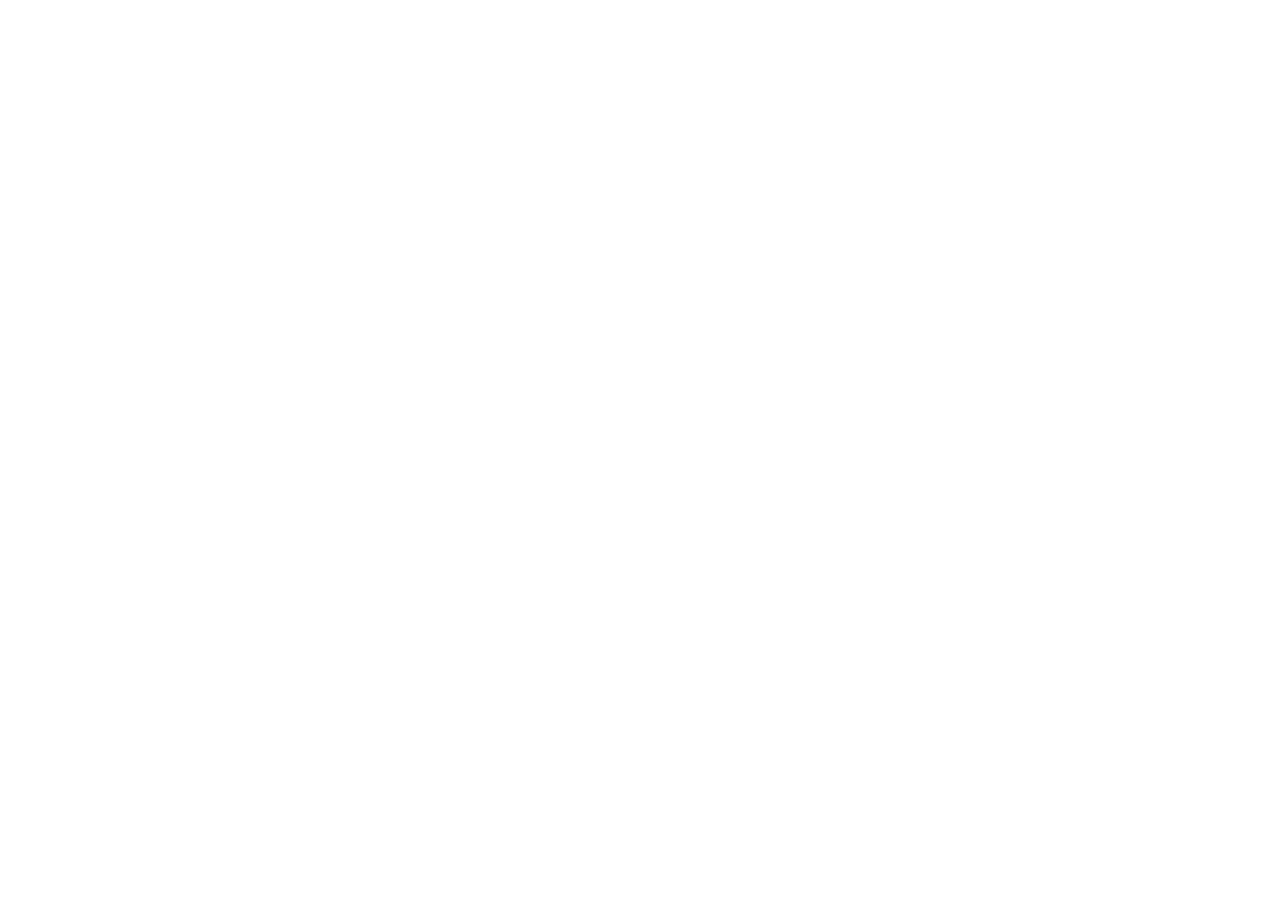
==== login.html @ f93dd8e2 "提交了index.html文件" ====
<!DOCTYPE html>
<html lang="en">

<head>
    <meta charset="UTF-8">
    <meta http-equiv="X-UA-Compatible" content="IE=edge">
    <meta name="viewport" content="width=device-width, initial-scale=1.0">
    <title>登录</title>
</head>

<body>

</body>

</html>
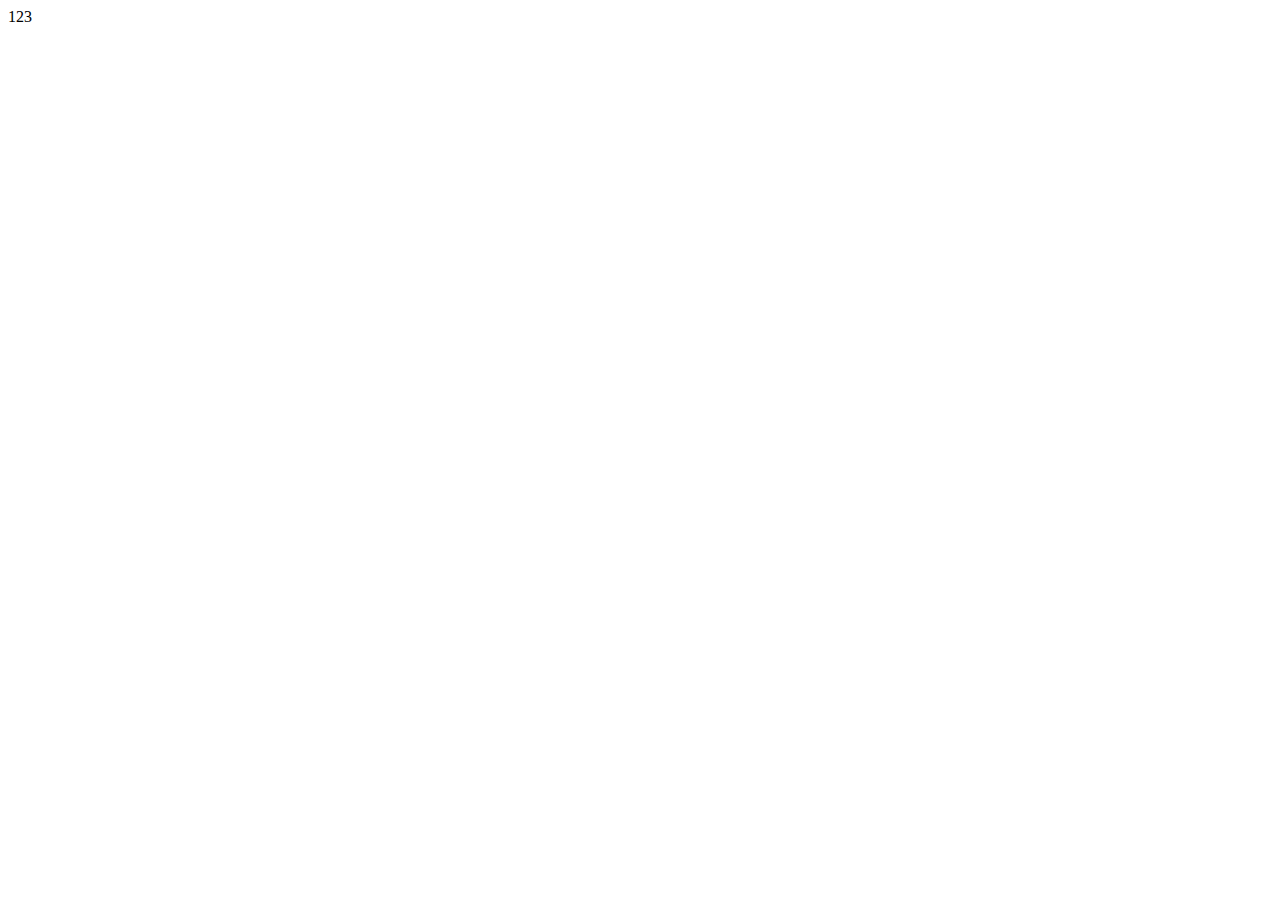
==== commit 2b644386: "初始化了index.html的内容" ====
--- a/login.html
+++ b/login.html
@@ -9,6 +9,7 @@
 </head>
 
 <body>
+    <div>123</div>
 
 </body>
 
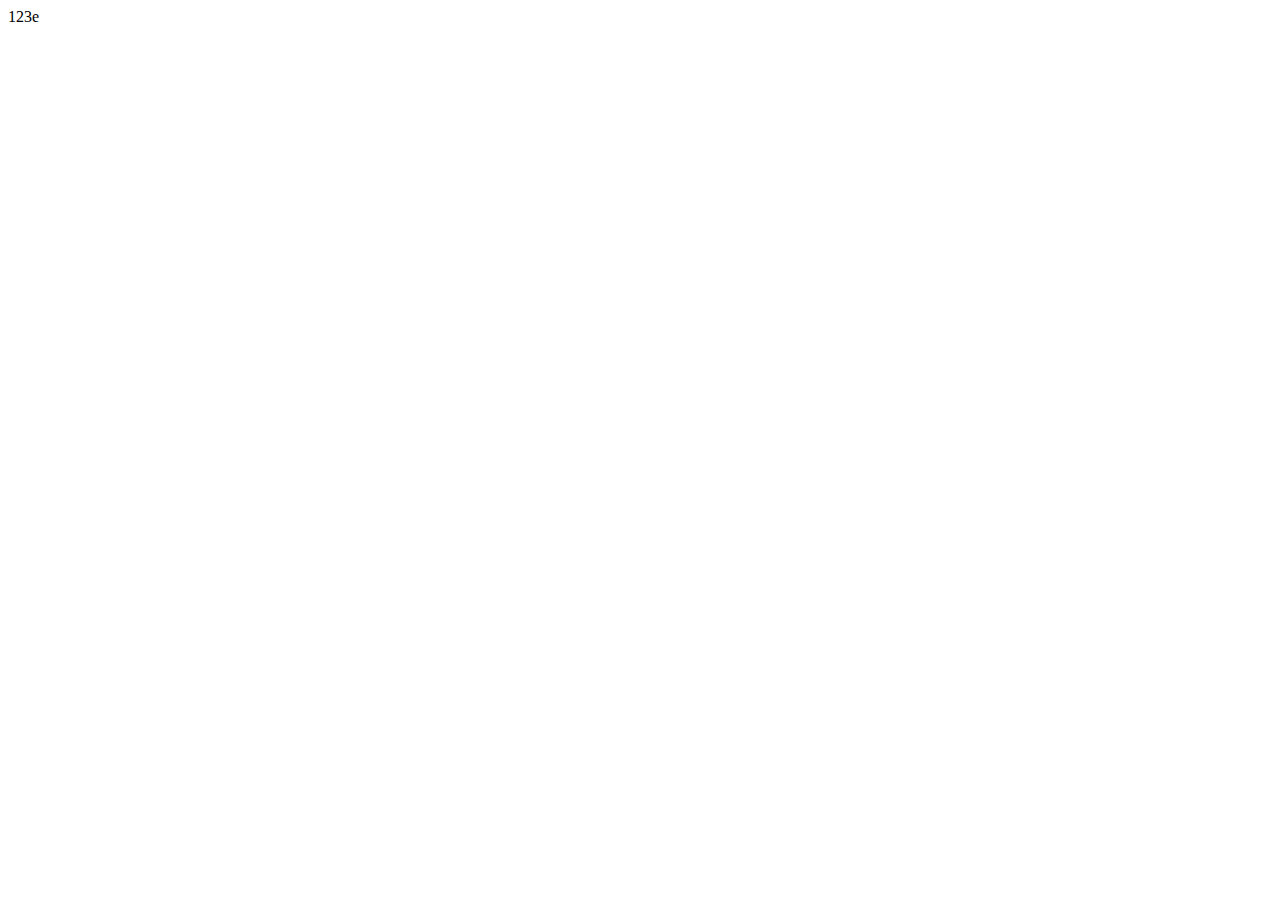
==== commit fb4915f3: "提交了layui" ====
--- a/login.html
+++ b/login.html
@@ -9,7 +9,7 @@
 </head>
 
 <body>
-    <div>123</div>
+    <div>123e</div>
 
 </body>
 
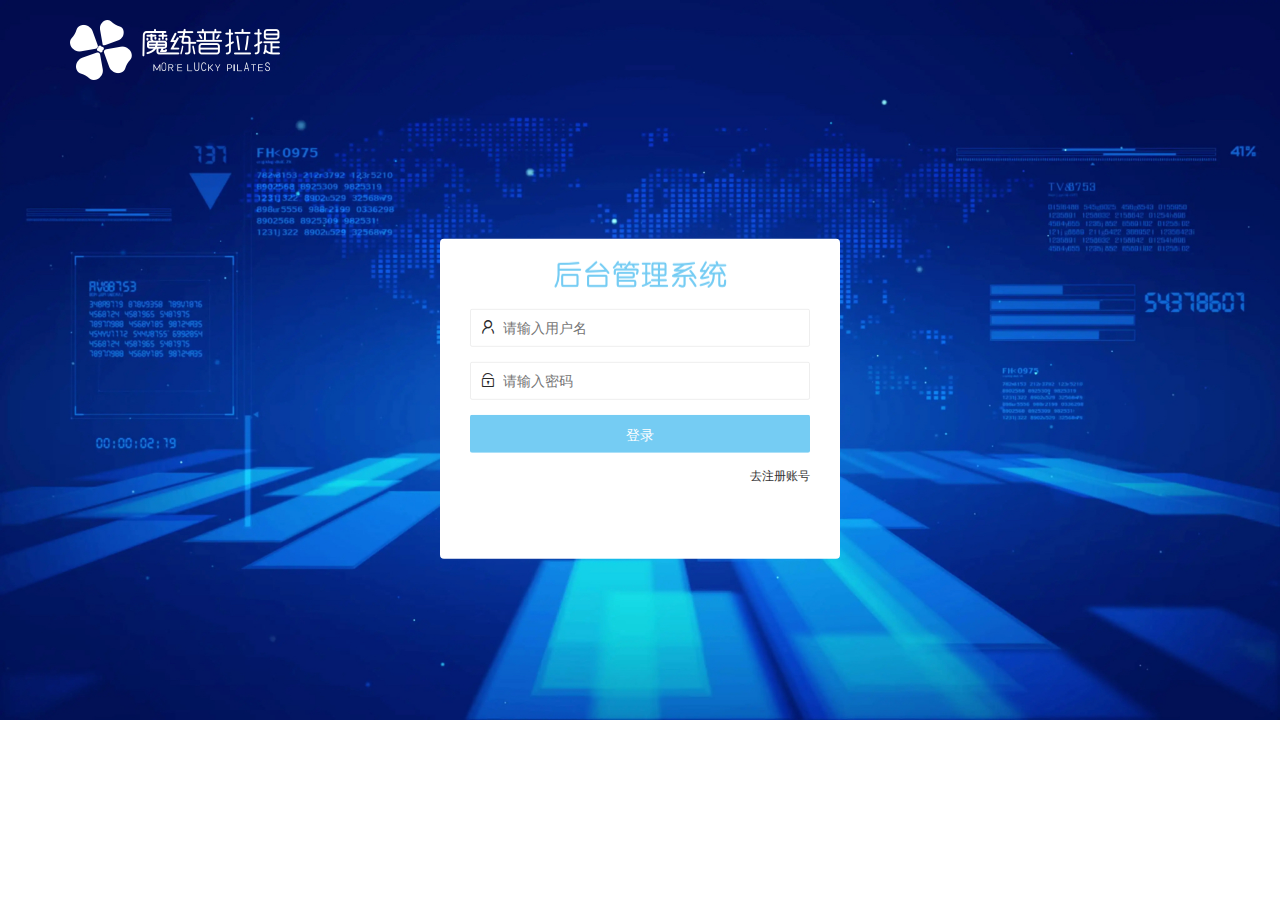
==== commit 83fa6f41: "完成了登录注册功能的开发" ====
--- a/login.html
+++ b/login.html
@@ -6,10 +6,77 @@
     <meta http-equiv="X-UA-Compatible" content="IE=edge">
     <meta name="viewport" content="width=device-width, initial-scale=1.0">
     <title>登录</title>
+    <link rel="stylesheet" href="/lib/layui/css/layui.css">
+    <link rel="stylesheet" href="/css/login.css">
+    <script src="/lib/layui/layui.js"></script>
+    <script src="/lib/jQuery.mini.js"></script>
+    <script src="/js/baseAPI.js"></script>
+    <script src="/js/login.js"></script>
+
 </head>
 
 <body>
-    <div>123e</div>
+    <!-- logo -->
+    <div class="layui-main">
+        <img src="/images/logo.png" alt="">
+    </div>
+    <!-- 登录注册 -->
+    <div class="loginBox">
+        <div class="title-box"></div>
+        <!-- 登录的div -->
+        <div class="login-box">
+            <form class="layui-form" id="form_login">
+                <!-- 用户名 -->
+                <div class="layui-form-item">
+                    <i class="layui-icon layui-icon-username"></i>
+                    <input type="text" name="username" required lay-verify="required" placeholder="请输入用户名" autocomplete="off" class="layui-input">
+                </div>
+                <!-- 密码 -->
+                <div class="layui-form-item">
+                    <i class="layui-icon layui-icon-password
+                    "></i>
+                    <input type="password" name="password" required lay-verify="required|pwd" placeholder="请输入密码" autocomplete="off" class="layui-input">
+                </div>
+                <!-- 登录按钮　 -->
+                <div class="layui-form-item">
+                    <button class="layui-btn layui-btn-fluid" lay-submit>登录</button>
+                </div>
+                <div class="layui-form-item link">
+                    <a href="javascripr:;" id="link_red">去注册账号</a>
+                </div>
+            </form>
+        </div>
+        <!-- 注册的div -->
+        <div class="reg-box">
+            <form class="layui-form" id="form_reg">
+                <!-- 用户名 -->
+                <div class="layui-form-item">
+                    <i class="layui-icon layui-icon-username"></i>
+                    <input type="text" name="username" required lay-verify="required" placeholder="请输入用户名" autocomplete="off" class="layui-input">
+                </div>
+                <!-- 密码 -->
+                <div class="layui-form-item">
+                    <i class="layui-icon layui-icon-password
+                    "></i>
+                    <input type="password" name="password" required lay-verify="required|pwd" placeholder="请输入密码" autocomplete="off" class="layui-input">
+                </div>
+                <!-- 确认密码 -->
+                <div class="layui-form-item">
+                    <i class="layui-icon layui-icon-password
+                    "></i>
+                    <input type="password" name="repassword" required lay-verify="required|pwd|repwd" placeholder="再次确认密码" autocomplete="off" class="layui-input">
+                </div>
+                <!-- 注册按钮 -->
+                <div class="layui-form-item">
+                    <button class="layui-btn layui-btn-fluid" lay-submit>注册</button>
+                </div>
+                <div class="layui-form-item link">
+                    <a href="javascripr:;" id="link_login">去登录</a>
+                </div>
+            </form>
+
+        </div>
+    </div>
 
 </body>
 
--- a/lib/layui/css/layui.css
+++ b/lib/layui/css/layui.css
@@ -0,0 +1 @@
+.layui-inline,img{display:inline-block;vertical-align:middle}h1,h2,h3,h4,h5,h6{font-weight:400}a,body{color:#333}.layui-edge,.layui-header,.layui-inline,.layui-main{position:relative}.layui-edge,hr{height:0;overflow:hidden}.layui-layout-body,.layui-side,.layui-side-scroll{overflow-x:hidden}.layui-edge,.layui-elip,hr{overflow:hidden}.layui-btn,.layui-edge,.layui-inline,img{vertical-align:middle}.layui-btn,.layui-disabled,.layui-icon,.layui-unselect{-moz-user-select:none;-webkit-user-select:none;-ms-user-select:none}blockquote,body,button,dd,div,dl,dt,form,h1,h2,h3,h4,h5,h6,input,li,ol,p,pre,td,textarea,th,ul{margin:0;padding:0;-webkit-tap-highlight-color:rgba(0,0,0,0)}a:active,a:hover{outline:0}img{border:none}li{list-style:none}table{border-collapse:collapse;border-spacing:0}h4,h5,h6{font-size:100%}button,input,optgroup,option,select,textarea{font-family:inherit;font-size:inherit;font-style:inherit;font-weight:inherit;outline:0}pre{white-space:pre-wrap;white-space:-moz-pre-wrap;white-space:-pre-wrap;white-space:-o-pre-wrap;word-wrap:break-word}body{line-height:1.6;color:rgba(0,0,0,.85);font:14px Helvetica Neue,Helvetica,PingFang SC,Tahoma,Arial,sans-serif}hr{line-height:0;margin:10px 0;padding:0;border:none!important;border-bottom:1px solid #eee!important;clear:both;background:0 0}a{text-decoration:none}a:hover{color:#777}a cite{font-style:normal;*cursor:pointer}.layui-border-box,.layui-border-box *{box-sizing:border-box}.layui-box,.layui-box *{box-sizing:content-box}.layui-clear{clear:both;*zoom:1}.layui-clear:after{content:'\20';clear:both;*zoom:1;display:block;height:0}.layui-inline{*display:inline;*zoom:1}.layui-btn,.layui-btn-group,.layui-edge{display:inline-block}.layui-edge{width:0;border-width:6px;border-style:dashed;border-color:transparent}.layui-edge-top{top:-4px;border-bottom-color:#999;border-bottom-style:solid}.layui-edge-right{border-left-color:#999;border-left-style:solid}.layui-edge-bottom{top:2px;border-top-color:#999;border-top-style:solid}.layui-edge-left{border-right-color:#999;border-right-style:solid}.layui-elip{text-overflow:ellipsis;white-space:nowrap}.layui-disabled,.layui-disabled:hover{color:#d2d2d2!important;cursor:not-allowed!important}.layui-circle{border-radius:100%}.layui-show{display:block!important}.layui-hide{display:none!important}.layui-show-v{visibility:visible!important}.layui-hide-v{visibility:hidden!important}@font-face{font-family:layui-icon;src:url(../font/iconfont.eot?v=256);src:url(../font/iconfont.eot?v=256#iefix) format('embedded-opentype'),url(../font/iconfont.woff2?v=256) format('woff2'),url(../font/iconfont.woff?v=256) format('woff'),url(../font/iconfont.ttf?v=256) format('truetype'),url(../font/iconfont.svg?v=256#layui-icon) format('svg')}.layui-icon{font-family:layui-icon!important;font-size:16px;font-style:normal;-webkit-font-smoothing:antialiased;-moz-osx-font-smoothing:grayscale}.layui-icon-reply-fill:before{content:"\e611"}.layui-icon-set-fill:before{content:"\e614"}.layui-icon-menu-fill:before{content:"\e60f"}.layui-icon-search:before{content:"\e615"}.layui-icon-share:before{content:"\e641"}.layui-icon-set-sm:before{content:"\e620"}.layui-icon-engine:before{content:"\e628"}.layui-icon-close:before{content:"\1006"}.layui-icon-close-fill:before{content:"\1007"}.layui-icon-chart-screen:before{content:"\e629"}.layui-icon-star:before{content:"\e600"}.layui-icon-circle-dot:before{content:"\e617"}.layui-icon-chat:before{content:"\e606"}.layui-icon-release:before{content:"\e609"}.layui-icon-list:before{content:"\e60a"}.layui-icon-chart:before{content:"\e62c"}.layui-icon-ok-circle:before{content:"\1005"}.layui-icon-layim-theme:before{content:"\e61b"}.layui-icon-table:before{content:"\e62d"}.layui-icon-right:before{content:"\e602"}.layui-icon-left:before{content:"\e603"}.layui-icon-cart-simple:before{content:"\e698"}.layui-icon-face-cry:before{content:"\e69c"}.layui-icon-face-smile:before{content:"\e6af"}.layui-icon-survey:before{content:"\e6b2"}.layui-icon-tree:before{content:"\e62e"}.layui-icon-ie:before{content:"\e7bb"}.layui-icon-upload-circle:before{content:"\e62f"}.layui-icon-add-circle:before{content:"\e61f"}.layui-icon-download-circle:before{content:"\e601"}.layui-icon-templeate-1:before{content:"\e630"}.layui-icon-util:before{content:"\e631"}.layui-icon-face-surprised:before{content:"\e664"}.layui-icon-edit:before{content:"\e642"}.layui-icon-speaker:before{content:"\e645"}.layui-icon-down:before{content:"\e61a"}.layui-icon-file:before{content:"\e621"}.layui-icon-layouts:before{content:"\e632"}.layui-icon-rate-half:before{content:"\e6c9"}.layui-icon-add-circle-fine:before{content:"\e608"}.layui-icon-prev-circle:before{content:"\e633"}.layui-icon-read:before{content:"\e705"}.layui-icon-404:before{content:"\e61c"}.layui-icon-carousel:before{content:"\e634"}.layui-icon-help:before{content:"\e607"}.layui-icon-code-circle:before{content:"\e635"}.layui-icon-windows:before{content:"\e67f"}.layui-icon-water:before{content:"\e636"}.layui-icon-username:before{content:"\e66f"}.layui-icon-find-fill:before{content:"\e670"}.layui-icon-about:before{content:"\e60b"}.layui-icon-location:before{content:"\e715"}.layui-icon-up:before{content:"\e619"}.layui-icon-pause:before{content:"\e651"}.layui-icon-date:before{content:"\e637"}.layui-icon-layim-uploadfile:before{content:"\e61d"}.layui-icon-delete:before{content:"\e640"}.layui-icon-play:before{content:"\e652"}.layui-icon-top:before{content:"\e604"}.layui-icon-firefox:before{content:"\e686"}.layui-icon-friends:before{content:"\e612"}.layui-icon-refresh-3:before{content:"\e9aa"}.layui-icon-ok:before{content:"\e605"}.layui-icon-layer:before{content:"\e638"}.layui-icon-face-smile-fine:before{content:"\e60c"}.layui-icon-dollar:before{content:"\e659"}.layui-icon-group:before{content:"\e613"}.layui-icon-layim-download:before{content:"\e61e"}.layui-icon-picture-fine:before{content:"\e60d"}.layui-icon-link:before{content:"\e64c"}.layui-icon-diamond:before{content:"\e735"}.layui-icon-log:before{content:"\e60e"}.layui-icon-key:before{content:"\e683"}.layui-icon-rate-solid:before{content:"\e67a"}.layui-icon-fonts-del:before{content:"\e64f"}.layui-icon-unlink:before{content:"\e64d"}.layui-icon-fonts-clear:before{content:"\e639"}.layui-icon-triangle-r:before{content:"\e623"}.layui-icon-circle:before{content:"\e63f"}.layui-icon-radio:before{content:"\e643"}.layui-icon-align-center:before{content:"\e647"}.layui-icon-align-right:before{content:"\e648"}.layui-icon-align-left:before{content:"\e649"}.layui-icon-loading-1:before{content:"\e63e"}.layui-icon-return:before{content:"\e65c"}.layui-icon-fonts-strong:before{content:"\e62b"}.layui-icon-upload:before{content:"\e67c"}.layui-icon-dialogue:before{content:"\e63a"}.layui-icon-video:before{content:"\e6ed"}.layui-icon-headset:before{content:"\e6fc"}.layui-icon-cellphone-fine:before{content:"\e63b"}.layui-icon-add-1:before{content:"\e654"}.layui-icon-face-smile-b:before{content:"\e650"}.layui-icon-fonts-html:before{content:"\e64b"}.layui-icon-screen-full:before{content:"\e622"}.layui-icon-form:before{content:"\e63c"}.layui-icon-cart:before{content:"\e657"}.layui-icon-camera-fill:before{content:"\e65d"}.layui-icon-tabs:before{content:"\e62a"}.layui-icon-heart-fill:before{content:"\e68f"}.layui-icon-fonts-code:before{content:"\e64e"}.layui-icon-ios:before{content:"\e680"}.layui-icon-at:before{content:"\e687"}.layui-icon-fire:before{content:"\e756"}.layui-icon-set:before{content:"\e716"}.layui-icon-fonts-u:before{content:"\e646"}.layui-icon-triangle-d:before{content:"\e625"}.layui-icon-tips:before{content:"\e702"}.layui-icon-picture:before{content:"\e64a"}.layui-icon-more-vertical:before{content:"\e671"}.layui-icon-bluetooth:before{content:"\e689"}.layui-icon-flag:before{content:"\e66c"}.layui-icon-loading:before{content:"\e63d"}.layui-icon-fonts-i:before{content:"\e644"}.layui-icon-refresh-1:before{content:"\e666"}.layui-icon-rmb:before{content:"\e65e"}.layui-icon-addition:before{content:"\e624"}.layui-icon-home:before{content:"\e68e"}.layui-icon-time:before{content:"\e68d"}.layui-icon-user:before{content:"\e770"}.layui-icon-notice:before{content:"\e667"}.layui-icon-chrome:before{content:"\e68a"}.layui-icon-edge:before{content:"\e68b"}.layui-icon-login-weibo:before{content:"\e675"}.layui-icon-voice:before{content:"\e688"}.layui-icon-upload-drag:before{content:"\e681"}.layui-icon-login-qq:before{content:"\e676"}.layui-icon-snowflake:before{content:"\e6b1"}.layui-icon-heart:before{content:"\e68c"}.layui-icon-logout:before{content:"\e682"}.layui-icon-file-b:before{content:"\e655"}.layui-icon-template:before{content:"\e663"}.layui-icon-transfer:before{content:"\e691"}.layui-icon-auz:before{content:"\e672"}.layui-icon-console:before{content:"\e665"}.layui-icon-app:before{content:"\e653"}.layui-icon-prev:before{content:"\e65a"}.layui-icon-website:before{content:"\e7ae"}.layui-icon-next:before{content:"\e65b"}.layui-icon-component:before{content:"\e857"}.layui-icon-android:before{content:"\e684"}.layui-icon-more:before{content:"\e65f"}.layui-icon-login-wechat:before{content:"\e677"}.layui-icon-shrink-right:before{content:"\e668"}.layui-icon-spread-left:before{content:"\e66b"}.layui-icon-camera:before{content:"\e660"}.layui-icon-note:before{content:"\e66e"}.layui-icon-refresh:before{content:"\e669"}.layui-icon-female:before{content:"\e661"}.layui-icon-male:before{content:"\e662"}.layui-icon-screen-restore:before{content:"\e758"}.layui-icon-password:before{content:"\e673"}.layui-icon-senior:before{content:"\e674"}.layui-icon-theme:before{content:"\e66a"}.layui-icon-tread:before{content:"\e6c5"}.layui-icon-praise:before{content:"\e6c6"}.layui-icon-star-fill:before{content:"\e658"}.layui-icon-rate:before{content:"\e67b"}.layui-icon-template-1:before{content:"\e656"}.layui-icon-vercode:before{content:"\e679"}.layui-icon-service:before{content:"\e626"}.layui-icon-cellphone:before{content:"\e678"}.layui-icon-print:before{content:"\e66d"}.layui-icon-cols:before{content:"\e610"}.layui-icon-wifi:before{content:"\e7e0"}.layui-icon-export:before{content:"\e67d"}.layui-icon-rss:before{content:"\e808"}.layui-icon-slider:before{content:"\e714"}.layui-icon-email:before{content:"\e618"}.layui-icon-subtraction:before{content:"\e67e"}.layui-icon-mike:before{content:"\e6dc"}.layui-icon-light:before{content:"\e748"}.layui-icon-gift:before{content:"\e627"}.layui-icon-mute:before{content:"\e685"}.layui-icon-reduce-circle:before{content:"\e616"}.layui-icon-music:before{content:"\e690"}.layui-main{width:1140px;margin:0 auto}.layui-header{z-index:1000;height:60px}.layui-header a:hover{transition:all .5s;-webkit-transition:all .5s}.layui-side{position:fixed;left:0;top:0;bottom:0;z-index:999;width:200px}.layui-side-scroll{position:relative;width:220px;height:100%}.layui-body{position:relative;left:200px;right:0;top:0;bottom:0;z-index:900;width:auto;box-sizing:border-box}.layui-layout-admin .layui-header{position:fixed;top:0;left:0;right:0;background-color:#23262E}.layui-layout-admin .layui-side{top:60px;width:200px;overflow-x:hidden}.layui-layout-admin .layui-body{position:absolute;top:60px;padding-bottom:44px}.layui-layout-admin .layui-main{width:auto;margin:0 15px}.layui-layout-admin .layui-footer{position:fixed;left:200px;right:0;bottom:0;z-index:990;height:44px;line-height:44px;padding:0 15px;box-shadow:-1px 0 4px rgb(0 0 0 / 12%);background-color:#FAFAFA}.layui-layout-admin .layui-logo{position:absolute;left:0;top:0;width:200px;height:100%;line-height:60px;text-align:center;color:#009688;font-size:16px;box-shadow:0 1px 2px 0 rgb(0 0 0 / 15%)}.layui-layout-admin .layui-header .layui-nav{background:0 0}.layui-layout-left{position:absolute!important;left:200px;top:0}.layui-layout-right{position:absolute!important;right:0;top:0}.layui-container{position:relative;margin:0 auto;padding:0 15px;box-sizing:border-box}.layui-fluid{position:relative;margin:0 auto;padding:0 15px}.layui-row:after,.layui-row:before{content:"";display:block;clear:both}.layui-col-lg1,.layui-col-lg10,.layui-col-lg11,.layui-col-lg12,.layui-col-lg2,.layui-col-lg3,.layui-col-lg4,.layui-col-lg5,.layui-col-lg6,.layui-col-lg7,.layui-col-lg8,.layui-col-lg9,.layui-col-md1,.layui-col-md10,.layui-col-md11,.layui-col-md12,.layui-col-md2,.layui-col-md3,.layui-col-md4,.layui-col-md5,.layui-col-md6,.layui-col-md7,.layui-col-md8,.layui-col-md9,.layui-col-sm1,.layui-col-sm10,.layui-col-sm11,.layui-col-sm12,.layui-col-sm2,.layui-col-sm3,.layui-col-sm4,.layui-col-sm5,.layui-col-sm6,.layui-col-sm7,.layui-col-sm8,.layui-col-sm9,.layui-col-xs1,.layui-col-xs10,.layui-col-xs11,.layui-col-xs12,.layui-col-xs2,.layui-col-xs3,.layui-col-xs4,.layui-col-xs5,.layui-col-xs6,.layui-col-xs7,.layui-col-xs8,.layui-col-xs9{position:relative;display:block;box-sizing:border-box}.layui-col-xs1,.layui-col-xs10,.layui-col-xs11,.layui-col-xs12,.layui-col-xs2,.layui-col-xs3,.layui-col-xs4,.layui-col-xs5,.layui-col-xs6,.layui-col-xs7,.layui-col-xs8,.layui-col-xs9{float:left}.layui-col-xs1{width:8.33333333%}.layui-col-xs2{width:16.66666667%}.layui-col-xs3{width:25%}.layui-col-xs4{width:33.33333333%}.layui-col-xs5{width:41.66666667%}.layui-col-xs6{width:50%}.layui-col-xs7{width:58.33333333%}.layui-col-xs8{width:66.66666667%}.layui-col-xs9{width:75%}.layui-col-xs10{width:83.33333333%}.layui-col-xs11{width:91.66666667%}.layui-col-xs12{width:100%}.layui-col-xs-offset1{margin-left:8.33333333%}.layui-col-xs-offset2{margin-left:16.66666667%}.layui-col-xs-offset3{margin-left:25%}.layui-col-xs-offset4{margin-left:33.33333333%}.layui-col-xs-offset5{margin-left:41.66666667%}.layui-col-xs-offset6{margin-left:50%}.layui-col-xs-offset7{margin-left:58.33333333%}.layui-col-xs-offset8{margin-left:66.66666667%}.layui-col-xs-offset9{margin-left:75%}.layui-col-xs-offset10{margin-left:83.33333333%}.layui-col-xs-offset11{margin-left:91.66666667%}.layui-col-xs-offset12{margin-left:100%}@media screen and (max-width:768px){.layui-hide-xs{display:none!important}.layui-show-xs-block{display:block!important}.layui-show-xs-inline{display:inline!important}.layui-show-xs-inline-block{display:inline-block!important}}@media screen and (min-width:768px){.layui-container{width:750px}.layui-hide-sm{display:none!important}.layui-show-sm-block{display:block!important}.layui-show-sm-inline{display:inline!important}.layui-show-sm-inline-block{display:inline-block!important}.layui-col-sm1,.layui-col-sm10,.layui-col-sm11,.layui-col-sm12,.layui-col-sm2,.layui-col-sm3,.layui-col-sm4,.layui-col-sm5,.layui-col-sm6,.layui-col-sm7,.layui-col-sm8,.layui-col-sm9{float:left}.layui-col-sm1{width:8.33333333%}.layui-col-sm2{width:16.66666667%}.layui-col-sm3{width:25%}.layui-col-sm4{width:33.33333333%}.layui-col-sm5{width:41.66666667%}.layui-col-sm6{width:50%}.layui-col-sm7{width:58.33333333%}.layui-col-sm8{width:66.66666667%}.layui-col-sm9{width:75%}.layui-col-sm10{width:83.33333333%}.layui-col-sm11{width:91.66666667%}.layui-col-sm12{width:100%}.layui-col-sm-offset1{margin-left:8.33333333%}.layui-col-sm-offset2{margin-left:16.66666667%}.layui-col-sm-offset3{margin-left:25%}.layui-col-sm-offset4{margin-left:33.33333333%}.layui-col-sm-offset5{margin-left:41.66666667%}.layui-col-sm-offset6{margin-left:50%}.layui-col-sm-offset7{margin-left:58.33333333%}.layui-col-sm-offset8{margin-left:66.66666667%}.layui-col-sm-offset9{margin-left:75%}.layui-col-sm-offset10{margin-left:83.33333333%}.layui-col-sm-offset11{margin-left:91.66666667%}.layui-col-sm-offset12{margin-left:100%}}@media screen and (min-width:992px){.layui-container{width:970px}.layui-hide-md{display:none!important}.layui-show-md-block{display:block!important}.layui-show-md-inline{display:inline!important}.layui-show-md-inline-block{display:inline-block!important}.layui-col-md1,.layui-col-md10,.layui-col-md11,.layui-col-md12,.layui-col-md2,.layui-col-md3,.layui-col-md4,.layui-col-md5,.layui-col-md6,.layui-col-md7,.layui-col-md8,.layui-col-md9{float:left}.layui-col-md1{width:8.33333333%}.layui-col-md2{width:16.66666667%}.layui-col-md3{width:25%}.layui-col-md4{width:33.33333333%}.layui-col-md5{width:41.66666667%}.layui-col-md6{width:50%}.layui-col-md7{width:58.33333333%}.layui-col-md8{width:66.66666667%}.layui-col-md9{width:75%}.layui-col-md10{width:83.33333333%}.layui-col-md11{width:91.66666667%}.layui-col-md12{width:100%}.layui-col-md-offset1{margin-left:8.33333333%}.layui-col-md-offset2{margin-left:16.66666667%}.layui-col-md-offset3{margin-left:25%}.layui-col-md-offset4{margin-left:33.33333333%}.layui-col-md-offset5{margin-left:41.66666667%}.layui-col-md-offset6{margin-left:50%}.layui-col-md-offset7{margin-left:58.33333333%}.layui-col-md-offset8{margin-left:66.66666667%}.layui-col-md-offset9{margin-left:75%}.layui-col-md-offset10{margin-left:83.33333333%}.layui-col-md-offset11{margin-left:91.66666667%}.layui-col-md-offset12{margin-left:100%}}@media screen and (min-width:1200px){.layui-container{width:1170px}.layui-hide-lg{display:none!important}.layui-show-lg-block{display:block!important}.layui-show-lg-inline{display:inline!important}.layui-show-lg-inline-block{display:inline-block!important}.layui-col-lg1,.layui-col-lg10,.layui-col-lg11,.layui-col-lg12,.layui-col-lg2,.layui-col-lg3,.layui-col-lg4,.layui-col-lg5,.layui-col-lg6,.layui-col-lg7,.layui-col-lg8,.layui-col-lg9{float:left}.layui-col-lg1{width:8.33333333%}.layui-col-lg2{width:16.66666667%}.layui-col-lg3{width:25%}.layui-col-lg4{width:33.33333333%}.layui-col-lg5{width:41.66666667%}.layui-col-lg6{width:50%}.layui-col-lg7{width:58.33333333%}.layui-col-lg8{width:66.66666667%}.layui-col-lg9{width:75%}.layui-col-lg10{width:83.33333333%}.layui-col-lg11{width:91.66666667%}.layui-col-lg12{width:100%}.layui-col-lg-offset1{margin-left:8.33333333%}.layui-col-lg-offset2{margin-left:16.66666667%}.layui-col-lg-offset3{margin-left:25%}.layui-col-lg-offset4{margin-left:33.33333333%}.layui-col-lg-offset5{margin-left:41.66666667%}.layui-col-lg-offset6{margin-left:50%}.layui-col-lg-offset7{margin-left:58.33333333%}.layui-col-lg-offset8{margin-left:66.66666667%}.layui-col-lg-offset9{margin-left:75%}.layui-col-lg-offset10{margin-left:83.33333333%}.layui-col-lg-offset11{margin-left:91.66666667%}.layui-col-lg-offset12{margin-left:100%}}.layui-col-space1{margin:-.5px}.layui-col-space1>*{padding:.5px}.layui-col-space2{margin:-1px}.layui-col-space2>*{padding:1px}.layui-col-space4{margin:-2px}.layui-col-space4>*{padding:2px}.layui-col-space5{margin:-2.5px}.layui-col-space5>*{padding:2.5px}.layui-col-space6{margin:-3px}.layui-col-space6>*{padding:3px}.layui-col-space8{margin:-4px}.layui-col-space8>*{padding:4px}.layui-col-space10{margin:-5px}.layui-col-space10>*{padding:5px}.layui-col-space12{margin:-6px}.layui-col-space12>*{padding:6px}.layui-col-space14{margin:-7px}.layui-col-space14>*{padding:7px}.layui-col-space15{margin:-7.5px}.layui-col-space15>*{padding:7.5px}.layui-col-space16{margin:-8px}.layui-col-space16>*{padding:8px}.layui-col-space18{margin:-9px}.layui-col-space18>*{padding:9px}.layui-col-space20{margin:-10px}.layui-col-space20>*{padding:10px}.layui-col-space22{margin:-11px}.layui-col-space22>*{padding:11px}.layui-col-space24{margin:-12px}.layui-col-space24>*{padding:12px}.layui-col-space25{margin:-12.5px}.layui-col-space25>*{padding:12.5px}.layui-col-space26{margin:-13px}.layui-col-space26>*{padding:13px}.layui-col-space28{margin:-14px}.layui-col-space28>*{padding:14px}.layui-col-space30{margin:-15px}.layui-col-space30>*{padding:15px}.layui-btn,.layui-input,.layui-select,.layui-textarea,.layui-upload-button{outline:0;-webkit-appearance:none;transition:all .3s;-webkit-transition:all .3s;box-sizing:border-box}.layui-elem-quote{margin-bottom:10px;padding:15px;line-height:1.6;border-left:5px solid #5FB878;border-radius:0 2px 2px 0;background-color:#FAFAFA}.layui-quote-nm{border-style:solid;border-width:1px 1px 1px 5px;background:0 0}.layui-elem-field{margin-bottom:10px;padding:0;border-width:1px;border-style:solid}.layui-elem-field legend{margin-left:20px;padding:0 10px;font-size:20px;font-weight:300}.layui-field-title{margin:10px 0 20px;border-width:1px 0 0}.layui-field-box{padding:15px}.layui-field-title .layui-field-box{padding:10px 0}.layui-progress{position:relative;height:6px;border-radius:20px;background-color:#eee}.layui-progress-bar{position:absolute;left:0;top:0;width:0;max-width:100%;height:6px;border-radius:20px;text-align:right;background-color:#5FB878;transition:all .3s;-webkit-transition:all .3s}.layui-progress-big,.layui-progress-big .layui-progress-bar{height:18px;line-height:18px}.layui-progress-text{position:relative;top:-20px;line-height:18px;font-size:12px;color:#666}.layui-progress-big .layui-progress-text{position:static;padding:0 10px;color:#fff}.layui-collapse{border-width:1px;border-style:solid;border-radius:2px}.layui-colla-content,.layui-colla-item{border-top-width:1px;border-top-style:solid}.layui-colla-item:first-child{border-top:none}.layui-colla-title{position:relative;height:42px;line-height:42px;padding:0 15px 0 35px;color:#333;background-color:#FAFAFA;cursor:pointer;font-size:14px;overflow:hidden}.layui-colla-content{display:none;padding:10px 15px;line-height:1.6;color:#666}.layui-colla-icon{position:absolute;left:15px;top:0;font-size:14px}.layui-card-body,.layui-card-header,.layui-form-label,.layui-form-mid,.layui-form-select,.layui-input-block,.layui-input-inline,.layui-panel,.layui-textarea{position:relative}.layui-card{margin-bottom:15px;border-radius:2px;background-color:#fff;box-shadow:0 1px 2px 0 rgba(0,0,0,.05)}.layui-form-select dl,.layui-panel{box-shadow:1px 1px 4px rgb(0 0 0 / 8%)}.layui-card:last-child{margin-bottom:0}.layui-card-header{height:42px;line-height:42px;padding:0 15px;border-bottom:1px solid #f6f6f6;color:#333;border-radius:2px 2px 0 0;font-size:14px}.layui-card-body{padding:10px 15px;line-height:24px}.layui-card-body[pad15]{padding:15px}.layui-card-body[pad20]{padding:20px}.layui-card-body .layui-table{margin:5px 0}.layui-card .layui-tab{margin:0}.layui-panel{border-width:1px;border-style:solid;border-radius:2px;background-color:#fff;color:#666}.layui-bg-black,.layui-bg-blue,.layui-bg-cyan,.layui-bg-green,.layui-bg-orange,.layui-bg-red{color:#fff!important}.layui-panel-window{position:relative;padding:15px;border-radius:0;border-top:5px solid #eee;background-color:#fff}.layui-border,.layui-border-black,.layui-border-blue,.layui-border-cyan,.layui-border-green,.layui-border-orange,.layui-border-red{border-width:1px;border-style:solid}.layui-auxiliar-moving{position:fixed;left:0;right:0;top:0;bottom:0;width:100%;height:100%;background:0 0;z-index:9999999999}.layui-bg-red{background-color:#FF5722!important}.layui-bg-orange{background-color:#FFB800!important}.layui-bg-green{background-color:#009688!important}.layui-bg-cyan{background-color:#2F4056!important}.layui-bg-blue{background-color:#1E9FFF!important}.layui-bg-black{background-color:#393D49!important}.layui-bg-gray{background-color:#FAFAFA!important;color:#666!important}.layui-badge-rim,.layui-border,.layui-colla-content,.layui-colla-item,.layui-collapse,.layui-elem-field,.layui-form-pane .layui-form-item[pane],.layui-form-pane .layui-form-label,.layui-input,.layui-layedit,.layui-layedit-tool,.layui-panel,.layui-quote-nm,.layui-select,.layui-tab-bar,.layui-tab-card,.layui-tab-title,.layui-tab-title .layui-this:after,.layui-textarea{border-color:#eee}.layui-border{color:#666!important}.layui-border-red{border-color:#FF5722!important;color:#FF5722!important}.layui-border-orange{border-color:#FFB800!important;color:#FFB800!important}.layui-border-green{border-color:#009688!important;color:#009688!important}.layui-border-cyan{border-color:#2F4056!important;color:#2F4056!important}.layui-border-blue{border-color:#1E9FFF!important;color:#1E9FFF!important}.layui-border-black{border-color:#393D49!important;color:#393D49!important}.layui-timeline-item:before{background-color:#eee}.layui-text{line-height:1.6;font-size:14px;color:#666}.layui-text h1,.layui-text h2,.layui-text h3{font-weight:500;color:#333}.layui-text h1{font-size:30px}.layui-text h2{font-size:24px}.layui-text h3{font-size:18px}.layui-text a:not(.layui-btn){color:#01AAED}.layui-text a:not(.layui-btn):hover{text-decoration:underline}.layui-text ul{padding:5px 0 5px 15px}.layui-text ul li{margin-top:5px;list-style-type:disc}.layui-text em,.layui-word-aux{color:#999!important;padding-left:5px!important;padding-right:5px!important}.layui-text p{margin:10px 0}.layui-text p:first-child{margin-top:0}.layui-font-12{font-size:12px!important}.layui-font-14{font-size:14px!important}.layui-font-16{font-size:16px!important}.layui-font-18{font-size:18px!important}.layui-font-20{font-size:20px!important}.layui-font-red{color:#FF5722!important}.layui-font-orange{color:#FFB800!important}.layui-font-green{color:#009688!important}.layui-font-cyan{color:#2F4056!important}.layui-font-blue{color:#01AAED!important}.layui-font-black{color:#000!important}.layui-font-gray{color:#c2c2c2!important}.layui-btn{height:38px;line-height:38px;border:1px solid transparent;padding:0 18px;background-color:#009688;color:#fff;white-space:nowrap;text-align:center;font-size:14px;border-radius:2px;cursor:pointer}.layui-btn:hover{opacity:.8;filter:alpha(opacity=80);color:#fff}.layui-btn:active{opacity:1;filter:alpha(opacity=100)}.layui-btn+.layui-btn{margin-left:10px}.layui-btn-container{font-size:0}.layui-btn-container .layui-btn{margin-right:10px;margin-bottom:10px}.layui-btn-container .layui-btn+.layui-btn{margin-left:0}.layui-table .layui-btn-container .layui-btn{margin-bottom:9px}.layui-btn-radius{border-radius:100px}.layui-btn .layui-icon{padding:0 2px;vertical-align:middle\9;vertical-align:bottom}.layui-btn-primary{border-color:#d2d2d2;background:0 0;color:#666}.layui-btn-primary:hover{border-color:#009688;color:#333}.layui-btn-normal{background-color:#1E9FFF}.layui-btn-warm{background-color:#FFB800}.layui-btn-danger{background-color:#FF5722}.layui-btn-checked{background-color:#5FB878}.layui-btn-disabled,.layui-btn-disabled:active,.layui-btn-disabled:hover{border-color:#eee!important;background-color:#FBFBFB!important;color:#d2d2d2!important;cursor:not-allowed!important;opacity:1}.layui-btn-lg{height:44px;line-height:44px;padding:0 25px;font-size:16px}.layui-btn-sm{height:30px;line-height:30px;padding:0 10px;font-size:12px}.layui-btn-xs{height:22px;line-height:22px;padding:0 5px;font-size:12px}.layui-btn-xs i{font-size:12px!important}.layui-btn-group{vertical-align:middle;font-size:0}.layui-btn-group .layui-btn{margin-left:0!important;margin-right:0!important;border-left:1px solid rgba(255,255,255,.5);border-radius:0}.layui-btn-group .layui-btn-primary{border-left:none}.layui-btn-group .layui-btn-primary:hover{border-color:#d2d2d2;color:#009688}.layui-btn-group .layui-btn:first-child{border-left:none;border-radius:2px 0 0 2px}.layui-btn-group .layui-btn-primary:first-child{border-left:1px solid #d2d2d2}.layui-btn-group .layui-btn:last-child{border-radius:0 2px 2px 0}.layui-btn-group .layui-btn+.layui-btn{margin-left:0}.layui-btn-group+.layui-btn-group{margin-left:10px}.layui-btn-fluid{width:100%}.layui-input,.layui-select,.layui-textarea{height:38px;line-height:1.3;line-height:38px\9;border-width:1px;border-style:solid;background-color:#fff;color:rgba(0,0,0,.85);border-radius:2px}.layui-input::-webkit-input-placeholder,.layui-select::-webkit-input-placeholder,.layui-textarea::-webkit-input-placeholder{line-height:1.3}.layui-input,.layui-textarea{display:block;width:100%;padding-left:10px}.layui-input:hover,.layui-textarea:hover{border-color:#eee!important}.layui-input:focus,.layui-textarea:focus{border-color:#d2d2d2!important}.layui-textarea{min-height:100px;height:auto;line-height:20px;padding:6px 10px;resize:vertical}.layui-select{padding:0 10px}.layui-form input[type=checkbox],.layui-form input[type=radio],.layui-form select{display:none}.layui-form [lay-ignore]{display:initial}.layui-form-item{margin-bottom:15px;clear:both;*zoom:1}.layui-form-item:after{content:'\20';clear:both;*zoom:1;display:block;height:0}.layui-form-label{float:left;display:block;padding:9px 15px;width:80px;font-weight:400;line-height:20px;text-align:right}.layui-form-label-col{display:block;float:none;padding:9px 0;line-height:20px;text-align:left}.layui-form-item .layui-inline{margin-bottom:5px;margin-right:10px}.layui-input-block{margin-left:110px;min-height:36px}.layui-input-inline{display:inline-block;vertical-align:middle}.layui-form-item .layui-input-inline{float:left;width:190px;margin-right:10px}.layui-form-text .layui-input-inline{width:auto}.layui-form-mid{float:left;display:block;padding:9px 0!important;line-height:20px;margin-right:10px}.layui-form-danger+.layui-form-select .layui-input,.layui-form-danger:focus{border-color:#FF5722!important}.layui-form-select .layui-input{padding-right:30px;cursor:pointer}.layui-form-select .layui-edge{position:absolute;right:10px;top:50%;margin-top:-3px;cursor:pointer;border-width:6px;border-top-color:#c2c2c2;border-top-style:solid;transition:all .3s;-webkit-transition:all .3s}.layui-form-select dl{display:none;position:absolute;left:0;top:42px;padding:5px 0;z-index:899;min-width:100%;border:1px solid #eee;max-height:300px;overflow-y:auto;background-color:#fff;border-radius:2px;box-sizing:border-box}.layui-form-select dl dd,.layui-form-select dl dt{padding:0 10px;line-height:36px;white-space:nowrap;overflow:hidden;text-overflow:ellipsis}.layui-form-select dl dt{font-size:12px;color:#999}.layui-form-select dl dd{cursor:pointer}.layui-form-select dl dd:hover{background-color:#F6F6F6;-webkit-transition:.5s all;transition:.5s all}.layui-form-select .layui-select-group dd{padding-left:20px}.layui-form-select dl dd.layui-select-tips{padding-left:10px!important;color:#999}.layui-form-select dl dd.layui-this{background-color:#5FB878;color:#fff}.layui-form-checkbox,.layui-form-select dl dd.layui-disabled{background-color:#fff}.layui-form-selected dl{display:block}.layui-form-checkbox,.layui-form-checkbox *,.layui-form-switch{display:inline-block;vertical-align:middle}.layui-form-selected .layui-edge{margin-top:-9px;-webkit-transform:rotate(180deg);transform:rotate(180deg);margin-top:-3px\9}:root .layui-form-selected .layui-edge{margin-top:-9px\0/IE9}.layui-form-selectup dl{top:auto;bottom:42px}.layui-select-none{margin:5px 0;text-align:center;color:#999}.layui-select-disabled .layui-disabled{border-color:#eee!important}.layui-select-disabled .layui-edge{border-top-color:#d2d2d2}.layui-form-checkbox{position:relative;height:30px;line-height:30px;margin-right:10px;padding-right:30px;cursor:pointer;font-size:0;-webkit-transition:.1s linear;transition:.1s linear;box-sizing:border-box}.layui-form-checkbox span{padding:0 10px;height:100%;font-size:14px;border-radius:2px 0 0 2px;background-color:#d2d2d2;color:#fff;overflow:hidden;white-space:nowrap;text-overflow:ellipsis}.layui-form-checkbox:hover span{background-color:#c2c2c2}.layui-form-checkbox i{position:absolute;right:0;top:0;width:30px;height:28px;border:1px solid #d2d2d2;border-left:none;border-radius:0 2px 2px 0;color:#fff;font-size:20px;text-align:center}.layui-form-checkbox:hover i{border-color:#c2c2c2;color:#c2c2c2}.layui-form-checked,.layui-form-checked:hover{border-color:#5FB878}.layui-form-checked span,.layui-form-checked:hover span{background-color:#5FB878}.layui-form-checked i,.layui-form-checked:hover i{color:#5FB878}.layui-form-item .layui-form-checkbox{margin-top:4px}.layui-form-checkbox[lay-skin=primary]{height:auto!important;line-height:normal!important;min-width:18px;min-height:18px;border:none!important;margin-right:0;padding-left:28px;padding-right:0;background:0 0}.layui-form-checkbox[lay-skin=primary] span{padding-left:0;padding-right:15px;line-height:18px;background:0 0;color:#666}.layui-form-checkbox[lay-skin=primary] i{right:auto;left:0;width:16px;height:16px;line-height:16px;border:1px solid #d2d2d2;font-size:12px;border-radius:2px;background-color:#fff;-webkit-transition:.1s linear;transition:.1s linear}.layui-form-checkbox[lay-skin=primary]:hover i{border-color:#5FB878;color:#fff}.layui-form-checked[lay-skin=primary] i{border-color:#5FB878!important;background-color:#5FB878;color:#fff}.layui-checkbox-disabled[lay-skin=primary] span{background:0 0!important;color:#c2c2c2!important}.layui-checkbox-disabled[lay-skin=primary]:hover i{border-color:#d2d2d2}.layui-form-item .layui-form-checkbox[lay-skin=primary]{margin-top:10px}.layui-form-switch{position:relative;height:22px;line-height:22px;min-width:35px;padding:0 5px;margin-top:8px;border:1px solid #d2d2d2;border-radius:20px;cursor:pointer;background-color:#fff;-webkit-transition:.1s linear;transition:.1s linear}.layui-form-switch i{position:absolute;left:5px;top:3px;width:16px;height:16px;border-radius:20px;background-color:#d2d2d2;-webkit-transition:.1s linear;transition:.1s linear}.layui-form-switch em{position:relative;top:0;width:25px;margin-left:21px;padding:0!important;text-align:center!important;color:#999!important;font-style:normal!important;font-size:12px}.layui-form-onswitch{border-color:#5FB878;background-color:#5FB878}.layui-checkbox-disabled,.layui-checkbox-disabled i{border-color:#eee!important}.layui-form-onswitch i{left:100%;margin-left:-21px;background-color:#fff}.layui-form-onswitch em{margin-left:5px;margin-right:21px;color:#fff!important}.layui-checkbox-disabled span{background-color:#eee!important}.layui-checkbox-disabled em{color:#d2d2d2!important}.layui-checkbox-disabled:hover i{color:#fff!important}[lay-radio]{display:none}.layui-form-radio,.layui-form-radio *{display:inline-block;vertical-align:middle}.layui-form-radio{line-height:28px;margin:6px 10px 0 0;padding-right:10px;cursor:pointer;font-size:0}.layui-form-radio *{font-size:14px}.layui-form-radio>i{margin-right:8px;font-size:22px;color:#c2c2c2}.layui-form-radio:hover *,.layui-form-radioed,.layui-form-radioed>i{color:#5FB878}.layui-radio-disabled>i{color:#eee!important}.layui-radio-disabled *{color:#c2c2c2!important}.layui-form-pane .layui-form-label{width:110px;padding:8px 15px;height:38px;line-height:20px;border-width:1px;border-style:solid;border-radius:2px 0 0 2px;text-align:center;background-color:#FAFAFA;overflow:hidden;white-space:nowrap;text-overflow:ellipsis;box-sizing:border-box}.layui-form-pane .layui-input-inline{margin-left:-1px}.layui-form-pane .layui-input-block{margin-left:110px;left:-1px}.layui-form-pane .layui-input{border-radius:0 2px 2px 0}.layui-form-pane .layui-form-text .layui-form-label{float:none;width:100%;border-radius:2px;box-sizing:border-box;text-align:left}.layui-form-pane .layui-form-text .layui-input-inline{display:block;margin:0;top:-1px;clear:both}.layui-form-pane .layui-form-text .layui-input-block{margin:0;left:0;top:-1px}.layui-form-pane .layui-form-text .layui-textarea{min-height:100px;border-radius:0 0 2px 2px}.layui-form-pane .layui-form-checkbox{margin:4px 0 4px 10px}.layui-form-pane .layui-form-radio,.layui-form-pane .layui-form-switch{margin-top:6px;margin-left:10px}.layui-form-pane .layui-form-item[pane]{position:relative;border-width:1px;border-style:solid}.layui-form-pane .layui-form-item[pane] .layui-form-label{position:absolute;left:0;top:0;height:100%;border-width:0 1px 0 0}.layui-form-pane .layui-form-item[pane] .layui-input-inline{margin-left:110px}@media screen and (max-width:450px){.layui-form-item .layui-form-label{text-overflow:ellipsis;overflow:hidden;white-space:nowrap}.layui-form-item .layui-inline{display:block;margin-right:0;margin-bottom:20px;clear:both}.layui-form-item .layui-inline:after{content:'\20';clear:both;display:block;height:0}.layui-form-item .layui-input-inline{display:block;float:none;left:-3px;width:auto!important;margin:0 0 10px 112px}.layui-form-item .layui-input-inline+.layui-form-mid{margin-left:110px;top:-5px;padding:0}.layui-form-item .layui-form-checkbox{margin-right:5px;margin-bottom:5px}}.layui-layedit{border-width:1px;border-style:solid;border-radius:2px}.layui-layedit-tool{padding:3px 5px;border-bottom-width:1px;border-bottom-style:solid;font-size:0}.layedit-tool-fixed{position:fixed;top:0;border-top:1px solid #eee}.layui-layedit-tool .layedit-tool-mid,.layui-layedit-tool .layui-icon{display:inline-block;vertical-align:middle;text-align:center;font-size:14px}.layui-layedit-tool .layui-icon{position:relative;width:32px;height:30px;line-height:30px;margin:3px 5px;color:#777;cursor:pointer;border-radius:2px}.layui-layedit-tool .layui-icon:hover{color:#393D49}.layui-layedit-tool .layui-icon:active{color:#000}.layui-layedit-tool .layedit-tool-active{background-color:#eee;color:#000}.layui-layedit-tool .layui-disabled,.layui-layedit-tool .layui-disabled:hover{color:#d2d2d2;cursor:not-allowed}.layui-layedit-tool .layedit-tool-mid{width:1px;height:18px;margin:0 10px;background-color:#d2d2d2}.layedit-tool-html{width:50px!important;font-size:30px!important}.layedit-tool-b,.layedit-tool-code,.layedit-tool-help{font-size:16px!important}.layedit-tool-d,.layedit-tool-face,.layedit-tool-image,.layedit-tool-unlink{font-size:18px!important}.layedit-tool-image input{position:absolute;font-size:0;left:0;top:0;width:100%;height:100%;opacity:.01;filter:Alpha(opacity=1);cursor:pointer}.layui-layedit-iframe iframe{display:block;width:100%}#LAY_layedit_code{overflow:hidden}.layui-laypage{display:inline-block;*display:inline;*zoom:1;vertical-align:middle;margin:10px 0;font-size:0}.layui-laypage>a:first-child,.layui-laypage>a:first-child em{border-radius:2px 0 0 2px}.layui-laypage>a:last-child,.layui-laypage>a:last-child em{border-radius:0 2px 2px 0}.layui-laypage>:first-child{margin-left:0!important}.layui-laypage>:last-child{margin-right:0!important}.layui-laypage a,.layui-laypage button,.layui-laypage input,.layui-laypage select,.layui-laypage span{border:1px solid #eee}.layui-laypage a,.layui-laypage span{display:inline-block;*display:inline;*zoom:1;vertical-align:middle;padding:0 15px;height:28px;line-height:28px;margin:0 -1px 5px 0;background-color:#fff;color:#333;font-size:12px}.layui-flow-more a *,.layui-laypage input,.layui-table-view select[lay-ignore]{display:inline-block}.layui-laypage a:hover{color:#009688}.layui-laypage em{font-style:normal}.layui-laypage .layui-laypage-spr{color:#999;font-weight:700}.layui-laypage a{text-decoration:none}.layui-laypage .layui-laypage-curr{position:relative}.layui-laypage .layui-laypage-curr em{position:relative;color:#fff}.layui-laypage .layui-laypage-curr .layui-laypage-em{position:absolute;left:-1px;top:-1px;padding:1px;width:100%;height:100%;background-color:#009688}.layui-laypage-em{border-radius:2px}.layui-laypage-next em,.layui-laypage-prev em{font-family:Sim sun;font-size:16px}.layui-laypage .layui-laypage-count,.layui-laypage .layui-laypage-limits,.layui-laypage .layui-laypage-refresh,.layui-laypage .layui-laypage-skip{margin-left:10px;margin-right:10px;padding:0;border:none}.layui-laypage .layui-laypage-limits,.layui-laypage .layui-laypage-refresh{vertical-align:top}.layui-laypage .layui-laypage-refresh i{font-size:18px;cursor:pointer}.layui-laypage select{height:22px;padding:3px;border-radius:2px;cursor:pointer}.layui-laypage .layui-laypage-skip{height:30px;line-height:30px;color:#999}.layui-laypage button,.layui-laypage input{height:30px;line-height:30px;border-radius:2px;vertical-align:top;background-color:#fff;box-sizing:border-box}.layui-laypage input{width:40px;margin:0 10px;padding:0 3px;text-align:center}.layui-laypage input:focus,.layui-laypage select:focus{border-color:#009688!important}.layui-laypage button{margin-left:10px;padding:0 10px;cursor:pointer}.layui-table,.layui-table-view{margin:10px 0}.layui-flow-more{margin:10px 0;text-align:center;color:#999;font-size:14px}.layui-flow-more a{height:32px;line-height:32px}.layui-flow-more a *{vertical-align:top}.layui-flow-more a cite{padding:0 20px;border-radius:3px;background-color:#eee;color:#333;font-style:normal}.layui-flow-more a cite:hover{opacity:.8}.layui-flow-more a i{font-size:30px;color:#737383}.layui-table{width:100%;background-color:#fff;color:#666}.layui-table tr{transition:all .3s;-webkit-transition:all .3s}.layui-table th{text-align:left;font-weight:400}.layui-table tbody tr:hover,.layui-table thead tr,.layui-table-click,.layui-table-header,.layui-table-hover,.layui-table-mend,.layui-table-patch,.layui-table-tool,.layui-table-total,.layui-table-total tr,.layui-table[lay-even] tr:nth-child(even){background-color:#FAFAFA}.layui-table td,.layui-table th,.layui-table-col-set,.layui-table-fixed-r,.layui-table-grid-down,.layui-table-header,.layui-table-page,.layui-table-tips-main,.layui-table-tool,.layui-table-total,.layui-table-view,.layui-table[lay-skin=line],.layui-table[lay-skin=row]{border-width:1px;border-style:solid;border-color:#eee}.layui-table td,.layui-table th{position:relative;padding:9px 15px;min-height:20px;line-height:20px;font-size:14px}.layui-table[lay-skin=line] td,.layui-table[lay-skin=line] th{border-width:0 0 1px}.layui-table[lay-skin=row] td,.layui-table[lay-skin=row] th{border-width:0 1px 0 0}.layui-table[lay-skin=nob] td,.layui-table[lay-skin=nob] th{border:none}.layui-table img{max-width:100px}.layui-table[lay-size=lg] td,.layui-table[lay-size=lg] th{padding:15px 30px}.layui-table-view .layui-table[lay-size=lg] .layui-table-cell{height:40px;line-height:40px}.layui-table[lay-size=sm] td,.layui-table[lay-size=sm] th{font-size:12px;padding:5px 10px}.layui-table-view .layui-table[lay-size=sm] .layui-table-cell{height:20px;line-height:20px}.layui-table[lay-data]{display:none}.layui-table-box{position:relative;overflow:hidden}.layui-table-view .layui-table{position:relative;width:auto;margin:0}.layui-table-view .layui-table[lay-skin=line]{border-width:0 1px 0 0}.layui-table-view .layui-table[lay-skin=row]{border-width:0 0 1px}.layui-table-view .layui-table td,.layui-table-view .layui-table th{padding:5px 0;border-top:none;border-left:none}.layui-table-view .layui-table th.layui-unselect .layui-table-cell span{cursor:pointer}.layui-table-view .layui-table td{cursor:default}.layui-table-view .layui-table td[data-edit=text]{cursor:text}.layui-table-view .layui-form-checkbox[lay-skin=primary] i{width:18px;height:18px}.layui-table-view .layui-form-radio{line-height:0;padding:0}.layui-table-view .layui-form-radio>i{margin:0;font-size:20px}.layui-table-init{position:absolute;left:0;top:0;width:100%;height:100%;text-align:center;z-index:110}.layui-table-init .layui-icon{position:absolute;left:50%;top:50%;margin:-15px 0 0 -15px;font-size:30px;color:#c2c2c2}.layui-table-header{border-width:0 0 1px;overflow:hidden}.layui-table-header .layui-table{margin-bottom:-1px}.layui-table-tool .layui-inline[lay-event]{position:relative;width:26px;height:26px;padding:5px;line-height:16px;margin-right:10px;text-align:center;color:#333;border:1px solid #ccc;cursor:pointer;-webkit-transition:.5s all;transition:.5s all}.layui-table-tool .layui-inline[lay-event]:hover{border:1px solid #999}.layui-table-tool-temp{padding-right:120px}.layui-table-tool-self{position:absolute;right:17px;top:10px}.layui-table-tool .layui-table-tool-self .layui-inline[lay-event]{margin:0 0 0 10px}.layui-table-tool-panel{position:absolute;top:29px;left:-1px;padding:5px 0;min-width:150px;min-height:40px;border:1px solid #d2d2d2;text-align:left;overflow-y:auto;background-color:#fff;box-shadow:0 2px 4px rgba(0,0,0,.12)}.layui-table-cell,.layui-table-tool-panel li{overflow:hidden;text-overflow:ellipsis;white-space:nowrap}.layui-table-tool-panel li{padding:0 10px;line-height:30px;-webkit-transition:.5s all;transition:.5s all}.layui-menu li,.layui-menu-body-title a:hover,.layui-menu-body-title>.layui-icon:hover{transition:all .3s}.layui-table-tool-panel li .layui-form-checkbox[lay-skin=primary]{width:100%;padding-left:28px}.layui-table-tool-panel li:hover{background-color:#F6F6F6}.layui-table-tool-panel li .layui-form-checkbox[lay-skin=primary] i{position:absolute;left:0;top:0}.layui-table-tool-panel li .layui-form-checkbox[lay-skin=primary] span{padding:0}.layui-table-tool .layui-table-tool-self .layui-table-tool-panel{left:auto;right:-1px}.layui-table-col-set{position:absolute;right:0;top:0;width:20px;height:100%;border-width:0 0 0 1px;background-color:#fff}.layui-table-sort{width:10px;height:20px;margin-left:5px;cursor:pointer!important}.layui-table-sort .layui-edge{position:absolute;left:5px;border-width:5px}.layui-table-sort .layui-table-sort-asc{top:3px;border-top:none;border-bottom-style:solid;border-bottom-color:#b2b2b2}.layui-table-sort .layui-table-sort-asc:hover{border-bottom-color:#666}.layui-table-sort .layui-table-sort-desc{bottom:5px;border-bottom:none;border-top-style:solid;border-top-color:#b2b2b2}.layui-table-sort .layui-table-sort-desc:hover{border-top-color:#666}.layui-table-sort[lay-sort=asc] .layui-table-sort-asc{border-bottom-color:#000}.layui-table-sort[lay-sort=desc] .layui-table-sort-desc{border-top-color:#000}.layui-table-cell{height:28px;line-height:28px;padding:0 15px;position:relative;box-sizing:border-box}.layui-table-cell .layui-form-checkbox[lay-skin=primary]{top:-1px;padding:0}.layui-table-cell .layui-table-link{color:#01AAED}.laytable-cell-checkbox,.laytable-cell-numbers,.laytable-cell-radio,.laytable-cell-space{padding:0;text-align:center}.layui-table-body{position:relative;overflow:auto;margin-right:-1px;margin-bottom:-1px}.layui-table-body .layui-none{line-height:26px;padding:30px 15px;text-align:center;color:#999}.layui-table-fixed{position:absolute;left:0;top:0;z-index:101}.layui-table-fixed .layui-table-body{overflow:hidden}.layui-table-fixed-l{box-shadow:1px 0 8px rgba(0,0,0,.08)}.layui-table-fixed-r{left:auto;right:-1px;border-width:0 0 0 1px;box-shadow:-1px 0 8px rgba(0,0,0,.08)}.layui-table-fixed-r .layui-table-header{position:relative;overflow:visible}.layui-table-mend{position:absolute;right:-49px;top:0;height:100%;width:50px}.layui-table-tool{position:relative;z-index:890;width:100%;min-height:50px;line-height:30px;padding:10px 15px;border-width:0 0 1px}.layui-table-tool .layui-btn-container{margin-bottom:-10px}.layui-table-page,.layui-table-total{border-width:1px 0 0;margin-bottom:-1px;overflow:hidden}.layui-table-page{position:relative;width:100%;padding:7px 7px 0;height:41px;font-size:12px;white-space:nowrap}.layui-table-page>div{height:26px}.layui-table-page .layui-laypage{margin:0}.layui-table-page .layui-laypage a,.layui-table-page .layui-laypage span{height:26px;line-height:26px;margin-bottom:10px;border:none;background:0 0}.layui-table-page .layui-laypage a,.layui-table-page .layui-laypage span.layui-laypage-curr{padding:0 12px}.layui-table-page .layui-laypage span{margin-left:0;padding:0}.layui-table-page .layui-laypage .layui-laypage-prev{margin-left:-7px!important}.layui-table-page .layui-laypage .layui-laypage-curr .layui-laypage-em{left:0;top:0;padding:0}.layui-table-page .layui-laypage button,.layui-table-page .layui-laypage input{height:26px;line-height:26px}.layui-table-page .layui-laypage input{width:40px}.layui-table-page .layui-laypage button{padding:0 10px}.layui-table-page select{height:18px}.layui-table-patch .layui-table-cell{padding:0;width:30px}.layui-table-edit{position:absolute;left:0;top:0;width:100%;height:100%;padding:0 14px 1px;border-radius:0;box-shadow:1px 1px 20px rgba(0,0,0,.15)}.layui-table-edit:focus{border-color:#5FB878!important}select.layui-table-edit{padding:0 0 0 10px;border-color:#d2d2d2}.layui-table-view .layui-form-checkbox,.layui-table-view .layui-form-radio,.layui-table-view .layui-form-switch{top:0;margin:0;box-sizing:content-box}.layui-colorpicker-alpha-slider,.layui-colorpicker-side-slider,.layui-menu,.layui-menu *,.layui-nav{box-sizing:border-box}.layui-table-view .layui-form-checkbox{top:-1px;height:26px;line-height:26px}.layui-table-view .layui-form-checkbox i{height:26px}.layui-table-grid .layui-table-cell{overflow:visible}.layui-table-grid-down{position:absolute;top:0;right:0;width:26px;height:100%;padding:5px 0;border-width:0 0 0 1px;text-align:center;background-color:#fff;color:#999;cursor:pointer}.layui-table-grid-down .layui-icon{position:absolute;top:50%;left:50%;margin:-8px 0 0 -8px}.layui-table-grid-down:hover{background-color:#fbfbfb}body .layui-table-tips .layui-layer-content{background:0 0;padding:0;box-shadow:0 1px 6px rgba(0,0,0,.12)}.layui-table-tips-main{margin:-44px 0 0 -1px;max-height:150px;padding:8px 15px;font-size:14px;overflow-y:scroll;background-color:#fff;color:#666}.layui-table-tips-c{position:absolute;right:-3px;top:-13px;width:20px;height:20px;padding:3px;cursor:pointer;background-color:#666;border-radius:50%;color:#fff}.layui-table-tips-c:hover{background-color:#777}.layui-table-tips-c:before{position:relative;right:-2px}.layui-upload-file{display:none!important;opacity:.01;filter:Alpha(opacity=1)}.layui-upload-drag,.layui-upload-form,.layui-upload-wrap{display:inline-block}.layui-upload-list{margin:10px 0}.layui-upload-choose{max-width:200px;padding:0 10px;color:#999;font-size:14px;text-overflow:ellipsis;overflow:hidden;white-space:nowrap}.layui-upload-drag{position:relative;padding:30px;border:1px dashed #e2e2e2;background-color:#fff;text-align:center;cursor:pointer;color:#999}.layui-upload-drag .layui-icon{font-size:50px;color:#009688}.layui-upload-drag[lay-over]{border-color:#009688}.layui-upload-iframe{position:absolute;width:0;height:0;border:0;visibility:hidden}.layui-upload-wrap{position:relative;vertical-align:middle}.layui-upload-wrap .layui-upload-file{display:block!important;position:absolute;left:0;top:0;z-index:10;font-size:100px;width:100%;height:100%;opacity:.01;filter:Alpha(opacity=1);cursor:pointer}.layui-btn-container .layui-upload-choose{padding-left:0}.layui-menu{position:relative;margin:5px 0;background-color:#fff}.layui-menu li,.layui-menu-body-title a{padding:5px 15px}.layui-menu li{position:relative;margin:1px 0;width:calc(100% + 1px);line-height:26px;color:rgba(0,0,0,.8);font-size:14px;white-space:nowrap;cursor:pointer}.layui-menu li:hover{background-color:#F6F6F6}.layui-menu-item-parent:hover>.layui-menu-body-panel{display:block;animation-name:layui-fadein;animation-duration:.3s;animation-fill-mode:both;animation-delay:.2s}.layui-menu-item-group .layui-menu-body-title,.layui-menu-item-parent .layui-menu-body-title{padding-right:25px}.layui-menu .layui-menu-item-divider:hover,.layui-menu .layui-menu-item-group:hover,.layui-menu .layui-menu-item-none:hover{background:0 0;cursor:default}.layui-menu .layui-menu-item-group>ul{margin:5px 0 -5px}.layui-menu .layui-menu-item-group>.layui-menu-body-title{color:rgba(0,0,0,.35);user-select:none}.layui-menu .layui-menu-item-none{color:rgba(0,0,0,.35);cursor:default;text-align:center}.layui-menu .layui-menu-item-divider{margin:5px 0;padding:0;height:0;line-height:0;border-bottom:1px solid #eee;overflow:hidden}.layui-menu .layui-menu-item-down:hover,.layui-menu .layui-menu-item-up:hover{cursor:pointer}.layui-menu .layui-menu-item-up>.layui-menu-body-title{color:rgba(0,0,0,.8)}.layui-menu .layui-menu-item-up>ul{visibility:hidden;height:0;overflow:hidden}.layui-menu .layui-menu-item-down:hover>.layui-menu-body-title>.layui-icon,.layui-menu .layui-menu-item-up>.layui-menu-body-title:hover>.layui-icon{color:rgba(0,0,0,1)}.layui-menu .layui-menu-item-down>ul{visibility:visible;height:auto}.layui-breadcrumb,.layui-tree-btnGroup{visibility:hidden}.layui-menu .layui-menu-item-checked,.layui-menu .layui-menu-item-checked2{background-color:#F6F6F6!important;color:#5FB878}.layui-menu .layui-menu-item-checked a,.layui-menu .layui-menu-item-checked2 a{color:#5FB878}.layui-menu .layui-menu-item-checked:after{position:absolute;right:0;top:0;bottom:0;border-right:3px solid #5FB878;content:""}.layui-menu-body-title{position:relative;overflow:hidden;text-overflow:ellipsis}.layui-menu-body-title a{display:block;margin:-5px -15px;color:rgba(0,0,0,.8)}.layui-menu-body-title>.layui-icon{position:absolute;right:0;top:0;font-size:14px}.layui-menu-body-title>.layui-icon-right{right:-1px}.layui-menu-body-panel{display:none;position:absolute;top:-7px;left:100%;z-index:1000;margin-left:13px;padding:5px 0}.layui-menu-body-panel:before{content:"";position:absolute;width:20px;left:-16px;top:0;bottom:0}.layui-menu-body-panel-left{left:auto;right:100%;margin:0 13px}.layui-menu-body-panel-left:before{left:auto;right:-16px}.layui-menu-lg li{line-height:32px}.layui-menu-lg .layui-menu-body-title a:hover,.layui-menu-lg li:hover{background:0 0;color:#5FB878}.layui-menu-lg li .layui-menu-body-panel{margin-left:14px}.layui-menu-lg li .layui-menu-body-panel-left{margin:0 15px}.layui-dropdown{position:absolute;left:-999999px;top:-999999px;z-index:66666666;margin:5px 0;min-width:100px}.layui-dropdown:before{content:"";position:absolute;width:100%;height:6px;left:0;top:-6px}.layui-nav{position:relative;padding:0 20px;background-color:#393D49;color:#fff;border-radius:2px;font-size:0}.layui-nav *{font-size:14px}.layui-nav .layui-nav-item{position:relative;display:inline-block;*display:inline;*zoom:1;vertical-align:middle;line-height:60px}.layui-nav .layui-nav-item a{display:block;padding:0 20px;color:#fff;color:rgba(255,255,255,.7);transition:all .3s;-webkit-transition:all .3s}.layui-nav .layui-this:after,.layui-nav-bar{content:"";position:absolute;left:0;top:0;width:0;height:5px;background-color:#5FB878;transition:all .2s;-webkit-transition:all .2s;pointer-events:none}.layui-nav-bar{z-index:1000}.layui-nav[lay-bar=disabled] .layui-nav-bar{display:none}.layui-nav .layui-nav-item a:hover,.layui-nav .layui-this a{color:#fff}.layui-nav .layui-this:after{top:auto;bottom:0;width:100%}.layui-nav-img{width:30px;height:30px;margin-right:10px;border-radius:50%}.layui-nav .layui-nav-more{position:absolute;top:0;right:3px;left:auto!important;margin-top:0;font-size:12px;cursor:pointer;transition:all .2s;-webkit-transition:all .2s}.layui-nav .layui-nav-mored,.layui-nav-itemed>a .layui-nav-more{transform:rotate(180deg)}.layui-nav-child{display:none;position:absolute;left:0;top:65px;min-width:100%;line-height:36px;padding:5px 0;box-shadow:0 2px 4px rgba(0,0,0,.12);border:1px solid #eee;background-color:#fff;z-index:100;border-radius:2px;white-space:nowrap}.layui-nav .layui-nav-child a{color:#666;color:rgba(0,0,0,.8)}.layui-nav .layui-nav-child a:hover{background-color:#F6F6F6;color:rgba(0,0,0,.8)}.layui-nav-child dd{margin:1px 0;position:relative}.layui-nav-child dd.layui-this{background-color:#F6F6F6;color:#000}.layui-nav-child dd.layui-this:after{display:none}.layui-nav-child-r{left:auto;right:0}.layui-nav-child-c{text-align:center}.layui-nav-tree{width:200px;padding:0}.layui-nav-tree .layui-nav-item{display:block;width:100%;line-height:40px}.layui-nav-tree .layui-nav-item a{position:relative;height:40px;line-height:40px;text-overflow:ellipsis;overflow:hidden;white-space:nowrap}.layui-nav-tree .layui-nav-item>a{padding-top:5px;padding-bottom:5px}.layui-nav-tree .layui-nav-more{right:15px}.layui-nav-tree .layui-nav-item>a .layui-nav-more{padding:5px 0}.layui-nav-tree .layui-nav-bar{width:5px;height:0;background-color:#009688}.layui-side .layui-nav-tree .layui-nav-bar{width:2px}.layui-nav-tree .layui-nav-child dd.layui-this,.layui-nav-tree .layui-nav-child dd.layui-this a,.layui-nav-tree .layui-this,.layui-nav-tree .layui-this>a,.layui-nav-tree .layui-this>a:hover{background-color:#009688;color:#fff}.layui-nav-tree .layui-this:after{display:none}.layui-nav-itemed>a,.layui-nav-tree .layui-nav-title a,.layui-nav-tree .layui-nav-title a:hover{color:#fff!important}.layui-nav-tree .layui-nav-child{position:relative;z-index:0;top:0;border:none;box-shadow:none}.layui-nav-tree .layui-nav-child dd{margin:0}.layui-nav-tree .layui-nav-child a{color:#fff;color:rgba(255,255,255,.7)}.layui-nav-tree .layui-nav-child,.layui-nav-tree .layui-nav-child a:hover{background:0 0;color:#fff}.layui-nav-itemed>.layui-nav-child{display:block;background-color:rgba(0,0,0,.3)!important}.layui-nav-itemed>.layui-nav-child>.layui-this>.layui-nav-child{display:block}.layui-nav-side{position:fixed;top:0;bottom:0;left:0;overflow-x:hidden;z-index:999}.layui-breadcrumb{font-size:0}.layui-breadcrumb>*{font-size:14px}.layui-breadcrumb a{color:#999!important}.layui-breadcrumb a:hover{color:#5FB878!important}.layui-breadcrumb a cite{color:#666;font-style:normal}.layui-breadcrumb span[lay-separator]{margin:0 10px;color:#999}.layui-tab{margin:10px 0;text-align:left!important}.layui-tab[overflow]>.layui-tab-title{overflow:hidden}.layui-tab-title{position:relative;left:0;height:40px;white-space:nowrap;font-size:0;border-bottom-width:1px;border-bottom-style:solid;transition:all .2s;-webkit-transition:all .2s}.layui-tab-title li{display:inline-block;*display:inline;*zoom:1;vertical-align:middle;font-size:14px;transition:all .2s;-webkit-transition:all .2s;position:relative;line-height:40px;min-width:65px;padding:0 15px;text-align:center;cursor:pointer}.layui-tab-title li a{display:block;padding:0 15px;margin:0 -15px}.layui-tab-title .layui-this{color:#000}.layui-tab-title .layui-this:after{position:absolute;left:0;top:0;content:"";width:100%;height:41px;border-width:1px;border-style:solid;border-bottom-color:#fff;border-radius:2px 2px 0 0;box-sizing:border-box;pointer-events:none}.layui-tab-bar{position:absolute;right:0;top:0;z-index:10;width:30px;height:39px;line-height:39px;border-width:1px;border-style:solid;border-radius:2px;text-align:center;background-color:#fff;cursor:pointer}.layui-tab-bar .layui-icon{position:relative;display:inline-block;top:3px;transition:all .3s;-webkit-transition:all .3s}.layui-tab-item{display:none}.layui-tab-more{padding-right:30px;height:auto!important;white-space:normal!important}.layui-tab-more li.layui-this:after{border-bottom-color:#eee;border-radius:2px}.layui-tab-more .layui-tab-bar .layui-icon{top:-2px;top:3px\9;-webkit-transform:rotate(180deg);transform:rotate(180deg)}:root .layui-tab-more .layui-tab-bar .layui-icon{top:-2px\0/IE9}.layui-tab-content{padding:15px 0}.layui-tab-title li .layui-tab-close{position:relative;display:inline-block;width:18px;height:18px;line-height:20px;margin-left:8px;top:1px;text-align:center;font-size:14px;color:#c2c2c2;transition:all .2s;-webkit-transition:all .2s}.layui-tab-title li .layui-tab-close:hover{border-radius:2px;background-color:#FF5722;color:#fff}.layui-tab-brief>.layui-tab-title .layui-this{color:#009688}.layui-tab-brief>.layui-tab-more li.layui-this:after,.layui-tab-brief>.layui-tab-title .layui-this:after{border:none;border-radius:0;border-bottom:2px solid #5FB878}.layui-tab-brief[overflow]>.layui-tab-title .layui-this:after{top:-1px}.layui-tab-card{border-width:1px;border-style:solid;border-radius:2px;box-shadow:0 2px 5px 0 rgba(0,0,0,.1)}.layui-tab-card>.layui-tab-title{background-color:#FAFAFA}.layui-tab-card>.layui-tab-title li{margin-right:-1px;margin-left:-1px}.layui-tab-card>.layui-tab-title .layui-this{background-color:#fff}.layui-tab-card>.layui-tab-title .layui-this:after{border-top:none;border-width:1px;border-bottom-color:#fff}.layui-tab-card>.layui-tab-title .layui-tab-bar{height:40px;line-height:40px;border-radius:0;border-top:none;border-right:none}.layui-tab-card>.layui-tab-more .layui-this{background:0 0;color:#5FB878}.layui-tab-card>.layui-tab-more .layui-this:after{border:none}.layui-timeline{padding-left:5px}.layui-timeline-item{position:relative;padding-bottom:20px}.layui-timeline-axis{position:absolute;left:-5px;top:0;z-index:10;width:20px;height:20px;line-height:20px;background-color:#fff;color:#5FB878;border-radius:50%;text-align:center;cursor:pointer}.layui-timeline-axis:hover{color:#FF5722}.layui-timeline-item:before{content:"";position:absolute;left:5px;top:0;z-index:0;width:1px;height:100%}.layui-timeline-item:first-child:before{display:block}.layui-timeline-item:last-child:before{display:none}.layui-timeline-content{padding-left:25px}.layui-timeline-title{position:relative;margin-bottom:10px;line-height:22px}.layui-badge,.layui-badge-dot,.layui-badge-rim{position:relative;display:inline-block;padding:0 6px;font-size:12px;text-align:center;background-color:#FF5722;color:#fff;border-radius:2px}.layui-badge{height:18px;line-height:18px}.layui-badge-dot{width:8px;height:8px;padding:0;border-radius:50%}.layui-badge-rim{height:18px;line-height:18px;border-width:1px;border-style:solid;background-color:#fff;color:#666}.layui-btn .layui-badge,.layui-btn .layui-badge-dot{margin-left:5px}.layui-nav .layui-badge,.layui-nav .layui-badge-dot{position:absolute;top:50%;margin:-5px 6px 0}.layui-nav .layui-badge{margin-top:-10px}.layui-tab-title .layui-badge,.layui-tab-title .layui-badge-dot{left:5px;top:-2px}.layui-carousel{position:relative;left:0;top:0;background-color:#f8f8f8}.layui-carousel>[carousel-item]{position:relative;width:100%;height:100%;overflow:hidden}.layui-carousel>[carousel-item]:before{position:absolute;content:'\e63d';left:50%;top:50%;width:100px;line-height:20px;margin:-10px 0 0 -50px;text-align:center;color:#c2c2c2;font-family:layui-icon!important;font-size:30px;font-style:normal;-webkit-font-smoothing:antialiased;-moz-osx-font-smoothing:grayscale}.layui-carousel>[carousel-item]>*{display:none;position:absolute;left:0;top:0;width:100%;height:100%;background-color:#f8f8f8;transition-duration:.3s;-webkit-transition-duration:.3s}.layui-carousel-updown>*{-webkit-transition:.3s ease-in-out up;transition:.3s ease-in-out up}.layui-carousel-arrow{display:none\9;opacity:0;position:absolute;left:10px;top:50%;margin-top:-18px;width:36px;height:36px;line-height:36px;text-align:center;font-size:20px;border:0;border-radius:50%;background-color:rgba(0,0,0,.2);color:#fff;-webkit-transition-duration:.3s;transition-duration:.3s;cursor:pointer}.layui-carousel-arrow[lay-type=add]{left:auto!important;right:10px}.layui-carousel:hover .layui-carousel-arrow[lay-type=add],.layui-carousel[lay-arrow=always] .layui-carousel-arrow[lay-type=add]{right:20px}.layui-carousel[lay-arrow=always] .layui-carousel-arrow{opacity:1;left:20px}.layui-carousel[lay-arrow=none] .layui-carousel-arrow{display:none}.layui-carousel-arrow:hover,.layui-carousel-ind ul:hover{background-color:rgba(0,0,0,.35)}.layui-carousel:hover .layui-carousel-arrow{display:block\9;opacity:1;left:20px}.layui-carousel-ind{position:relative;top:-35px;width:100%;line-height:0!important;text-align:center;font-size:0}.layui-carousel[lay-indicator=outside]{margin-bottom:30px}.layui-carousel[lay-indicator=outside] .layui-carousel-ind{top:10px}.layui-carousel[lay-indicator=outside] .layui-carousel-ind ul{background-color:rgba(0,0,0,.5)}.layui-carousel[lay-indicator=none] .layui-carousel-ind{display:none}.layui-carousel-ind ul{display:inline-block;padding:5px;background-color:rgba(0,0,0,.2);border-radius:10px;-webkit-transition-duration:.3s;transition-duration:.3s}.layui-carousel-ind li{display:inline-block;width:10px;height:10px;margin:0 3px;font-size:14px;background-color:#eee;background-color:rgba(255,255,255,.5);border-radius:50%;cursor:pointer;-webkit-transition-duration:.3s;transition-duration:.3s}.layui-carousel-ind li:hover{background-color:rgba(255,255,255,.7)}.layui-carousel-ind li.layui-this{background-color:#fff}.layui-carousel>[carousel-item]>.layui-carousel-next,.layui-carousel>[carousel-item]>.layui-carousel-prev,.layui-carousel>[carousel-item]>.layui-this{display:block}.layui-carousel>[carousel-item]>.layui-this{left:0}.layui-carousel>[carousel-item]>.layui-carousel-prev{left:-100%}.layui-carousel>[carousel-item]>.layui-carousel-next{left:100%}.layui-carousel>[carousel-item]>.layui-carousel-next.layui-carousel-left,.layui-carousel>[carousel-item]>.layui-carousel-prev.layui-carousel-right{left:0}.layui-carousel>[carousel-item]>.layui-this.layui-carousel-left{left:-100%}.layui-carousel>[carousel-item]>.layui-this.layui-carousel-right{left:100%}.layui-carousel[lay-anim=updown] .layui-carousel-arrow{left:50%!important;top:20px;margin:0 0 0 -18px}.layui-carousel[lay-anim=updown]>[carousel-item]>*,.layui-carousel[lay-anim=fade]>[carousel-item]>*{left:0!important}.layui-carousel[lay-anim=updown] .layui-carousel-arrow[lay-type=add]{top:auto!important;bottom:20px}.layui-carousel[lay-anim=updown] .layui-carousel-ind{position:absolute;top:50%;right:20px;width:auto;height:auto}.layui-carousel[lay-anim=updown] .layui-carousel-ind ul{padding:3px 5px}.layui-carousel[lay-anim=updown] .layui-carousel-ind li{display:block;margin:6px 0}.layui-carousel[lay-anim=updown]>[carousel-item]>.layui-this{top:0}.layui-carousel[lay-anim=updown]>[carousel-item]>.layui-carousel-prev{top:-100%}.layui-carousel[lay-anim=updown]>[carousel-item]>.layui-carousel-next{top:100%}.layui-carousel[lay-anim=updown]>[carousel-item]>.layui-carousel-next.layui-carousel-left,.layui-carousel[lay-anim=updown]>[carousel-item]>.layui-carousel-prev.layui-carousel-right{top:0}.layui-carousel[lay-anim=updown]>[carousel-item]>.layui-this.layui-carousel-left{top:-100%}.layui-carousel[lay-anim=updown]>[carousel-item]>.layui-this.layui-carousel-right{top:100%}.layui-carousel[lay-anim=fade]>[carousel-item]>.layui-carousel-next,.layui-carousel[lay-anim=fade]>[carousel-item]>.layui-carousel-prev{opacity:0}.layui-carousel[lay-anim=fade]>[carousel-item]>.layui-carousel-next.layui-carousel-left,.layui-carousel[lay-anim=fade]>[carousel-item]>.layui-carousel-prev.layui-carousel-right{opacity:1}.layui-carousel[lay-anim=fade]>[carousel-item]>.layui-this.layui-carousel-left,.layui-carousel[lay-anim=fade]>[carousel-item]>.layui-this.layui-carousel-right{opacity:0}.layui-fixbar{position:fixed;right:15px;bottom:15px;z-index:999999}.layui-fixbar li{width:50px;height:50px;line-height:50px;margin-bottom:1px;text-align:center;cursor:pointer;font-size:30px;background-color:#9F9F9F;color:#fff;border-radius:2px;opacity:.95}.layui-fixbar li:hover{opacity:.85}.layui-fixbar li:active{opacity:1}.layui-fixbar .layui-fixbar-top{display:none;font-size:40px}body .layui-util-face{border:none;background:0 0}body .layui-util-face .layui-layer-content{padding:0;background-color:#fff;color:#666;box-shadow:none}.layui-util-face .layui-layer-TipsG{display:none}.layui-transfer-active,.layui-transfer-box{display:inline-block;vertical-align:middle}.layui-util-face ul{position:relative;width:372px;padding:10px;border:1px solid #D9D9D9;background-color:#fff;box-shadow:0 0 20px rgba(0,0,0,.2)}.layui-util-face ul li{cursor:pointer;float:left;border:1px solid #e8e8e8;height:22px;width:26px;overflow:hidden;margin:-1px 0 0 -1px;padding:4px 2px;text-align:center}.layui-util-face ul li:hover{position:relative;z-index:2;border:1px solid #eb7350;background:#fff9ec}.layui-code{position:relative;margin:10px 0;padding:15px;line-height:20px;border:1px solid #eee;border-left-width:6px;background-color:#FAFAFA;color:#333;font-family:Courier New;font-size:12px}.layui-transfer-box,.layui-transfer-header,.layui-transfer-search{border-width:0;border-style:solid;border-color:#eee}.layui-transfer-box{position:relative;border-width:1px;width:200px;height:360px;border-radius:2px;background-color:#fff}.layui-transfer-box .layui-form-checkbox{width:100%;margin:0!important}.layui-transfer-header{height:38px;line-height:38px;padding:0 10px;border-bottom-width:1px}.layui-transfer-search{position:relative;padding:10px;border-bottom-width:1px}.layui-transfer-search .layui-input{height:32px;padding-left:30px;font-size:12px}.layui-transfer-search .layui-icon-search{position:absolute;left:20px;top:50%;margin-top:-8px;color:#666}.layui-transfer-active{margin:0 15px}.layui-transfer-active .layui-btn{display:block;margin:0;padding:0 15px;background-color:#5FB878;border-color:#5FB878;color:#fff}.layui-transfer-active .layui-btn-disabled{background-color:#FBFBFB;border-color:#eee;color:#d2d2d2}.layui-transfer-active .layui-btn:first-child{margin-bottom:15px}.layui-transfer-active .layui-btn .layui-icon{margin:0;font-size:14px!important}.layui-transfer-data{padding:5px 0;overflow:auto}.layui-transfer-data li{height:32px;line-height:32px;padding:0 10px}.layui-transfer-data li:hover{background-color:#F6F6F6;transition:.5s all}.layui-transfer-data .layui-none{padding:15px 10px;text-align:center;color:#999}.layui-rate,.layui-rate *{display:inline-block;vertical-align:middle}.layui-rate{padding:10px 5px 10px 0;font-size:0}.layui-rate li i.layui-icon{font-size:20px;color:#FFB800;margin-right:5px;transition:all .3s;-webkit-transition:all .3s}.layui-rate li i:hover{cursor:pointer;transform:scale(1.12);-webkit-transform:scale(1.12)}.layui-rate[readonly] li i:hover{cursor:default;transform:scale(1)}.layui-colorpicker{width:26px;height:26px;border:1px solid #eee;padding:5px;border-radius:2px;line-height:24px;display:inline-block;cursor:pointer;transition:all .3s;-webkit-transition:all .3s}.layui-colorpicker:hover{border-color:#d2d2d2}.layui-colorpicker.layui-colorpicker-lg{width:34px;height:34px;line-height:32px}.layui-colorpicker.layui-colorpicker-sm{width:24px;height:24px;line-height:22px}.layui-colorpicker.layui-colorpicker-xs{width:22px;height:22px;line-height:20px}.layui-colorpicker-trigger-bgcolor{display:block;background:url([data-uri]);border-radius:2px}.layui-colorpicker-trigger-span{display:block;height:100%;box-sizing:border-box;border:1px solid rgba(0,0,0,.15);border-radius:2px;text-align:center}.layui-colorpicker-trigger-i{display:inline-block;color:#FFF;font-size:12px}.layui-colorpicker-trigger-i.layui-icon-close{color:#999}.layui-colorpicker-main{position:absolute;left:-999999px;top:-999999px;z-index:66666666;width:280px;margin:5px 0;padding:7px;background:#FFF;border:1px solid #d2d2d2;border-radius:2px;box-shadow:0 2px 4px rgba(0,0,0,.12)}.layui-colorpicker-main-wrapper{height:180px;position:relative}.layui-colorpicker-basis{width:260px;height:100%;position:relative}.layui-colorpicker-basis-white{width:100%;height:100%;position:absolute;top:0;left:0;background:linear-gradient(90deg,#FFF,hsla(0,0%,100%,0))}.layui-colorpicker-basis-black{width:100%;height:100%;position:absolute;top:0;left:0;background:linear-gradient(0deg,#000,transparent)}.layui-colorpicker-basis-cursor{width:10px;height:10px;border:1px solid #FFF;border-radius:50%;position:absolute;top:-3px;right:-3px;cursor:pointer}.layui-colorpicker-side{position:absolute;top:0;right:0;width:12px;height:100%;background:linear-gradient(red,#FF0,#0F0,#0FF,#00F,#F0F,red)}.layui-colorpicker-side-slider{width:100%;height:5px;box-shadow:0 0 1px #888;background:#FFF;border-radius:1px;border:1px solid #f0f0f0;cursor:pointer;position:absolute;left:0}.layui-colorpicker-main-alpha{display:none;height:12px;margin-top:7px;background:url([data-uri])}.layui-colorpicker-alpha-bgcolor{height:100%;position:relative}.layui-colorpicker-alpha-slider{width:5px;height:100%;box-shadow:0 0 1px #888;background:#FFF;border-radius:1px;border:1px solid #f0f0f0;cursor:pointer;position:absolute;top:0}.layui-colorpicker-main-pre{padding-top:7px;font-size:0}.layui-colorpicker-pre{width:20px;height:20px;border-radius:2px;display:inline-block;margin-left:6px;margin-bottom:7px;cursor:pointer}.layui-colorpicker-pre:nth-child(11n+1){margin-left:0}.layui-colorpicker-pre-isalpha{background:url([data-uri])}.layui-colorpicker-pre.layui-this{box-shadow:0 0 3px 2px rgba(0,0,0,.15)}.layui-colorpicker-pre>div{height:100%;border-radius:2px}.layui-colorpicker-main-input{text-align:right;padding-top:7px}.layui-colorpicker-main-input .layui-btn-container .layui-btn{margin:0 0 0 10px}.layui-colorpicker-main-input div.layui-inline{float:left;margin-right:10px;font-size:14px}.layui-colorpicker-main-input input.layui-input{width:150px;height:30px;color:#666}.layui-slider{height:4px;background:#eee;border-radius:3px;position:relative;cursor:pointer}.layui-slider-bar{border-radius:3px;position:absolute;height:100%}.layui-slider-step{position:absolute;top:0;width:4px;height:4px;border-radius:50%;background:#FFF;-webkit-transform:translateX(-50%);transform:translateX(-50%)}.layui-slider-wrap{width:36px;height:36px;position:absolute;top:-16px;-webkit-transform:translateX(-50%);transform:translateX(-50%);z-index:10;text-align:center}.layui-slider-wrap-btn{width:12px;height:12px;border-radius:50%;background:#FFF;display:inline-block;vertical-align:middle;cursor:pointer;transition:.3s}.layui-slider-wrap:after{content:"";height:100%;display:inline-block;vertical-align:middle}.layui-slider-wrap-btn.layui-slider-hover,.layui-slider-wrap-btn:hover{transform:scale(1.2)}.layui-slider-wrap-btn.layui-disabled:hover{transform:scale(1)!important}.layui-slider-tips{position:absolute;top:-42px;z-index:66666666;white-space:nowrap;display:none;-webkit-transform:translateX(-50%);transform:translateX(-50%);color:#FFF;background:#000;border-radius:3px;height:25px;line-height:25px;padding:0 10px}.layui-slider-tips:after{content:"";position:absolute;bottom:-12px;left:50%;margin-left:-6px;width:0;height:0;border-width:6px;border-style:solid;border-color:#000 transparent transparent}.layui-slider-input{width:70px;height:32px;border:1px solid #eee;border-radius:3px;font-size:16px;line-height:32px;position:absolute;right:0;top:-14px}.layui-slider-input-btn{position:absolute;top:0;right:0;width:20px;height:100%;border-left:1px solid #eee}.layui-slider-input-btn i{cursor:pointer;position:absolute;right:0;bottom:0;width:20px;height:50%;font-size:12px;line-height:16px;text-align:center;color:#999}.layui-slider-input-btn i:first-child{top:0;border-bottom:1px solid #eee}.layui-slider-input-txt{height:100%;font-size:14px}.layui-slider-input-txt input{height:100%;border:none}.layui-slider-input-btn i:hover{color:#009688}.layui-slider-vertical{width:4px;margin-left:33px}.layui-slider-vertical .layui-slider-bar{width:4px}.layui-slider-vertical .layui-slider-step{top:auto;left:0;-webkit-transform:translateY(50%);transform:translateY(50%)}.layui-slider-vertical .layui-slider-wrap{top:auto;left:-16px;-webkit-transform:translateY(50%);transform:translateY(50%)}.layui-slider-vertical .layui-slider-tips{top:auto;left:2px}@media \0screen{.layui-slider-wrap-btn{margin-left:-20px}.layui-slider-vertical .layui-slider-wrap-btn{margin-left:0;margin-bottom:-20px}.layui-slider-vertical .layui-slider-tips{margin-left:-8px}.layui-slider>span{margin-left:8px}}.layui-tree{line-height:22px}.layui-tree .layui-form-checkbox{margin:0!important}.layui-tree-set{width:100%;position:relative}.layui-tree-pack{display:none;padding-left:20px;position:relative}.layui-tree-iconClick,.layui-tree-main{display:inline-block;vertical-align:middle}.layui-tree-line .layui-tree-pack{padding-left:27px}.layui-tree-line .layui-tree-set .layui-tree-set:after{content:"";position:absolute;top:14px;left:-9px;width:17px;height:0;border-top:1px dotted #c0c4cc}.layui-tree-entry{position:relative;padding:3px 0;height:20px;white-space:nowrap}.layui-tree-entry:hover{background-color:#eee}.layui-tree-line .layui-tree-entry:hover{background-color:rgba(0,0,0,0)}.layui-tree-line .layui-tree-entry:hover .layui-tree-txt{color:#999;text-decoration:underline;transition:.3s}.layui-tree-main{cursor:pointer;padding-right:10px}.layui-tree-line .layui-tree-set:before{content:"";position:absolute;top:0;left:-9px;width:0;height:100%;border-left:1px dotted #c0c4cc}.layui-tree-line .layui-tree-set.layui-tree-setLineShort:before{height:13px}.layui-tree-line .layui-tree-set.layui-tree-setHide:before{height:0}.layui-tree-iconClick{position:relative;height:20px;line-height:20px;margin:0 10px;color:#c0c4cc}.layui-tree-icon{height:12px;line-height:12px;width:12px;text-align:center;border:1px solid #c0c4cc}.layui-tree-iconClick .layui-icon{font-size:18px}.layui-tree-icon .layui-icon{font-size:12px;color:#666}.layui-tree-iconArrow{padding:0 5px}.layui-tree-iconArrow:after{content:"";position:absolute;left:4px;top:3px;z-index:100;width:0;height:0;border-width:5px;border-style:solid;border-color:transparent transparent transparent #c0c4cc;transition:.5s}.layui-tree-btnGroup,.layui-tree-editInput{position:relative;vertical-align:middle;display:inline-block}.layui-tree-spread>.layui-tree-entry>.layui-tree-iconClick>.layui-tree-iconArrow:after{transform:rotate(90deg) translate(3px,4px)}.layui-tree-txt{display:inline-block;vertical-align:middle;color:#555}.layui-tree-search{margin-bottom:15px;color:#666}.layui-tree-btnGroup .layui-icon{display:inline-block;vertical-align:middle;padding:0 2px;cursor:pointer}.layui-tree-btnGroup .layui-icon:hover{color:#999;transition:.3s}.layui-tree-entry:hover .layui-tree-btnGroup{visibility:visible}.layui-tree-editInput{height:20px;line-height:20px;padding:0 3px;border:none;background-color:rgba(0,0,0,.05)}.layui-tree-emptyText{text-align:center;color:#999}.layui-anim{-webkit-animation-duration:.3s;-webkit-animation-fill-mode:both;animation-duration:.3s;animation-fill-mode:both}.layui-anim.layui-icon{display:inline-block}.layui-anim-loop{-webkit-animation-iteration-count:infinite;animation-iteration-count:infinite}.layui-trans,.layui-trans a{transition:all .2s;-webkit-transition:all .2s}@-webkit-keyframes layui-rotate{from{-webkit-transform:rotate(0)}to{-webkit-transform:rotate(360deg)}}@keyframes layui-rotate{from{transform:rotate(0)}to{transform:rotate(360deg)}}.layui-anim-rotate{-webkit-animation-name:layui-rotate;animation-name:layui-rotate;-webkit-animation-duration:1s;animation-duration:1s;-webkit-animation-timing-function:linear;animation-timing-function:linear}@-webkit-keyframes layui-up{from{-webkit-transform:translate3d(0,100%,0);opacity:.3}to{-webkit-transform:translate3d(0,0,0);opacity:1}}@keyframes layui-up{from{transform:translate3d(0,100%,0);opacity:.3}to{transform:translate3d(0,0,0);opacity:1}}.layui-anim-up{-webkit-animation-name:layui-up;animation-name:layui-up}@-webkit-keyframes layui-upbit{from{-webkit-transform:translate3d(0,15px,0);opacity:.3}to{-webkit-transform:translate3d(0,0,0);opacity:1}}@keyframes layui-upbit{from{transform:translate3d(0,15px,0);opacity:.3}to{transform:translate3d(0,0,0);opacity:1}}.layui-anim-upbit{-webkit-animation-name:layui-upbit;animation-name:layui-upbit}@keyframes layui-down{0%{opacity:.3;transform:translate3d(0,-100%,0)}100%{opacity:1;transform:translate3d(0,0,0)}}.layui-anim-down{animation-name:layui-down}@keyframes layui-downbit{0%{opacity:.3;transform:translate3d(0,-5px,0)}100%{opacity:1;transform:translate3d(0,0,0)}}.layui-anim-downbit{animation-name:layui-downbit}@-webkit-keyframes layui-scale{0%{opacity:.3;-webkit-transform:scale(.5)}100%{opacity:1;-webkit-transform:scale(1)}}@keyframes layui-scale{0%{opacity:.3;-ms-transform:scale(.5);transform:scale(.5)}100%{opacity:1;-ms-transform:scale(1);transform:scale(1)}}.layui-anim-scale{-webkit-animation-name:layui-scale;animation-name:layui-scale}@-webkit-keyframes layui-scale-spring{0%{opacity:.5;-webkit-transform:scale(.5)}80%{opacity:.8;-webkit-transform:scale(1.1)}100%{opacity:1;-webkit-transform:scale(1)}}@keyframes layui-scale-spring{0%{opacity:.5;transform:scale(.5)}80%{opacity:.8;transform:scale(1.1)}100%{opacity:1;transform:scale(1)}}.layui-anim-scaleSpring{-webkit-animation-name:layui-scale-spring;animation-name:layui-scale-spring}@keyframes layui-scalesmall{0%{opacity:.3;transform:scale(1.5)}100%{opacity:1;transform:scale(1)}}.layui-anim-scalesmall{animation-name:layui-scalesmall}@keyframes layui-scalesmall-spring{0%{opacity:.3;transform:scale(1.5)}80%{opacity:.8;transform:scale(.9)}100%{opacity:1;transform:scale(1)}}.layui-anim-scalesmall-spring{animation-name:layui-scalesmall-spring}@-webkit-keyframes layui-fadein{0%{opacity:0}100%{opacity:1}}@keyframes layui-fadein{0%{opacity:0}100%{opacity:1}}.layui-anim-fadein{-webkit-animation-name:layui-fadein;animation-name:layui-fadein}@-webkit-keyframes layui-fadeout{0%{opacity:1}100%{opacity:0}}@keyframes layui-fadeout{0%{opacity:1}100%{opacity:0}}.layui-anim-fadeout{-webkit-animation-name:layui-fadeout;animation-name:layui-fadeout}--- a/css/login.css
+++ b/css/login.css
@@ -0,0 +1,67 @@
+* {
+    margin: 0;
+    padding: 0;
+}
+
+body {
+    width: 100%;
+    height: 100%;
+    background: url(../images/login_bg.jpg) no-repeat;
+    background-size: cover;
+}
+
+.layui-main img {
+    margin-top: 20px;
+}
+
+.loginBox {
+    width: 400px;
+    height: 320px;
+    background-color: #fff;
+    position: absolute;
+    border-radius: 4px;
+    z-index: 100;
+    left: 50%;
+    top: 50%;
+    transform: translate(-50%, -66%);
+}
+
+.loginBox .title-box {
+    height: 70px;
+    background: url(../images/login_title.png) no-repeat center;
+}
+
+.reg-box {
+    display: none;
+}
+
+.layui-form {
+    padding: 0 30px;
+}
+
+.layui-btn {
+    background-color: #75CCF3;
+}
+
+.link {
+    display: flex;
+    justify-content: flex-end;
+}
+
+.link a {
+    font-size: 12px;
+}
+
+.layui-form-item {
+    position: relative;
+}
+
+.layui-icon {
+    position: absolute;
+    top: 10px;
+    left: 10px;
+}
+
+.layui-form-item input {
+    padding-left: 32px;
+}